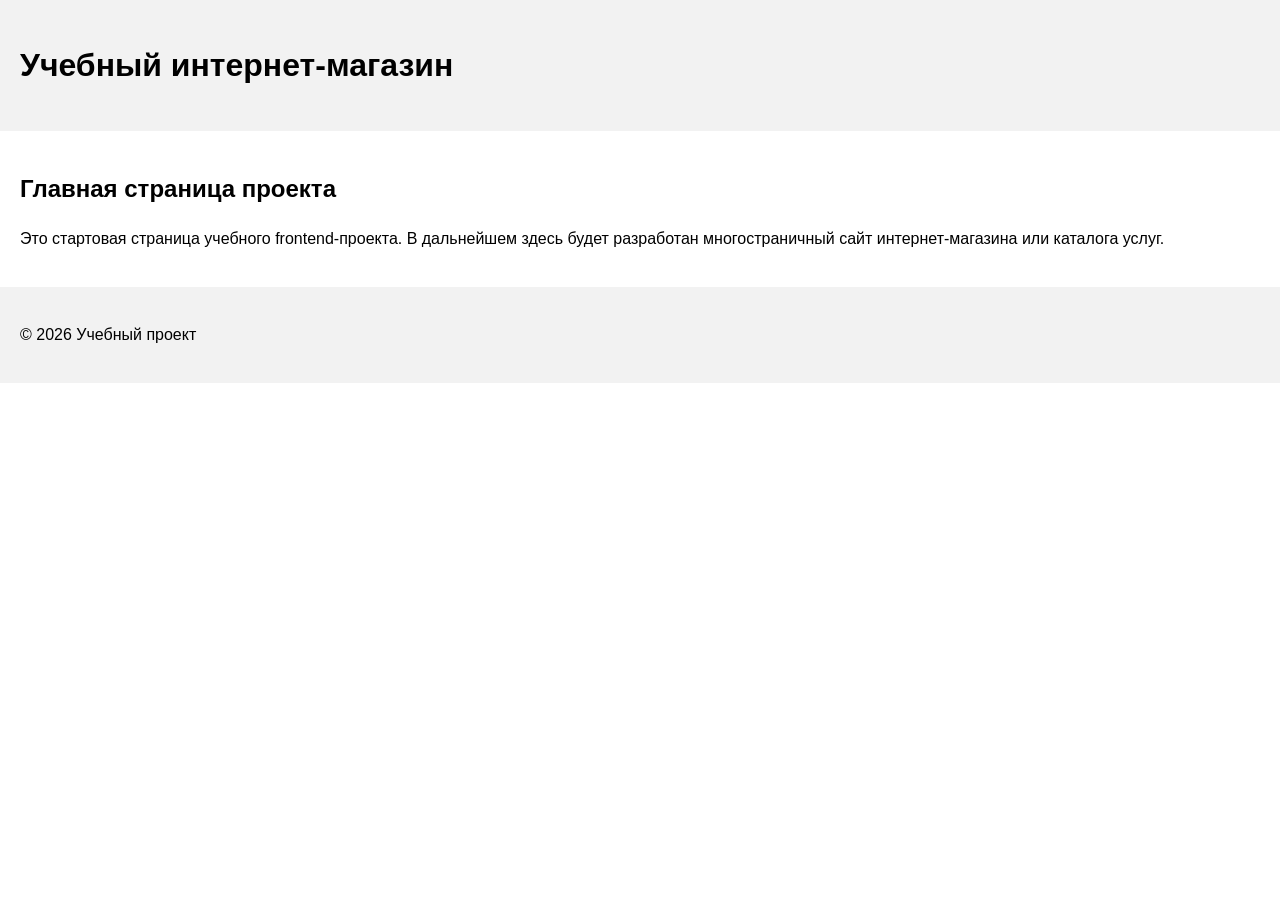
==== index.html @ 238e63dd "feat: initialize frontend project sctructure" ====
<!DOCTYPE html>
<html lang="ru">
<head>
    <meta charset="UTF-8">
    <meta name="viewport" content="width=device-width, initial-scale=1.0">
    <title>Каталог товаров</title>
    <link rel="stylesheet" href="css/style.css">
</head>
<body>
<header>
    <h1>Учебный интернет-магазин</h1>
</header>

<main>
    <section>
        <h2>Главная страница проекта</h2>
        <p>
            Это стартовая страница учебного frontend-проекта.
            В дальнейшем здесь будет разработан многостраничный сайт
            интернет-магазина или каталога услуг.
        </p>
    </section>
</main>

<footer>
    <p>&copy; 2026 Учебный проект</p>
</footer>
</body>
</html>
---- css/style.css ----
body {
    margin: 0;
    font-family: Arial, sans-serif;
    line-height: 1.5;
}

header,
main,
footer {
    padding: 20px;
}

header {
    background-color: #f2f2f2;
}

footer {
    background-color: #f2f2f2;
}
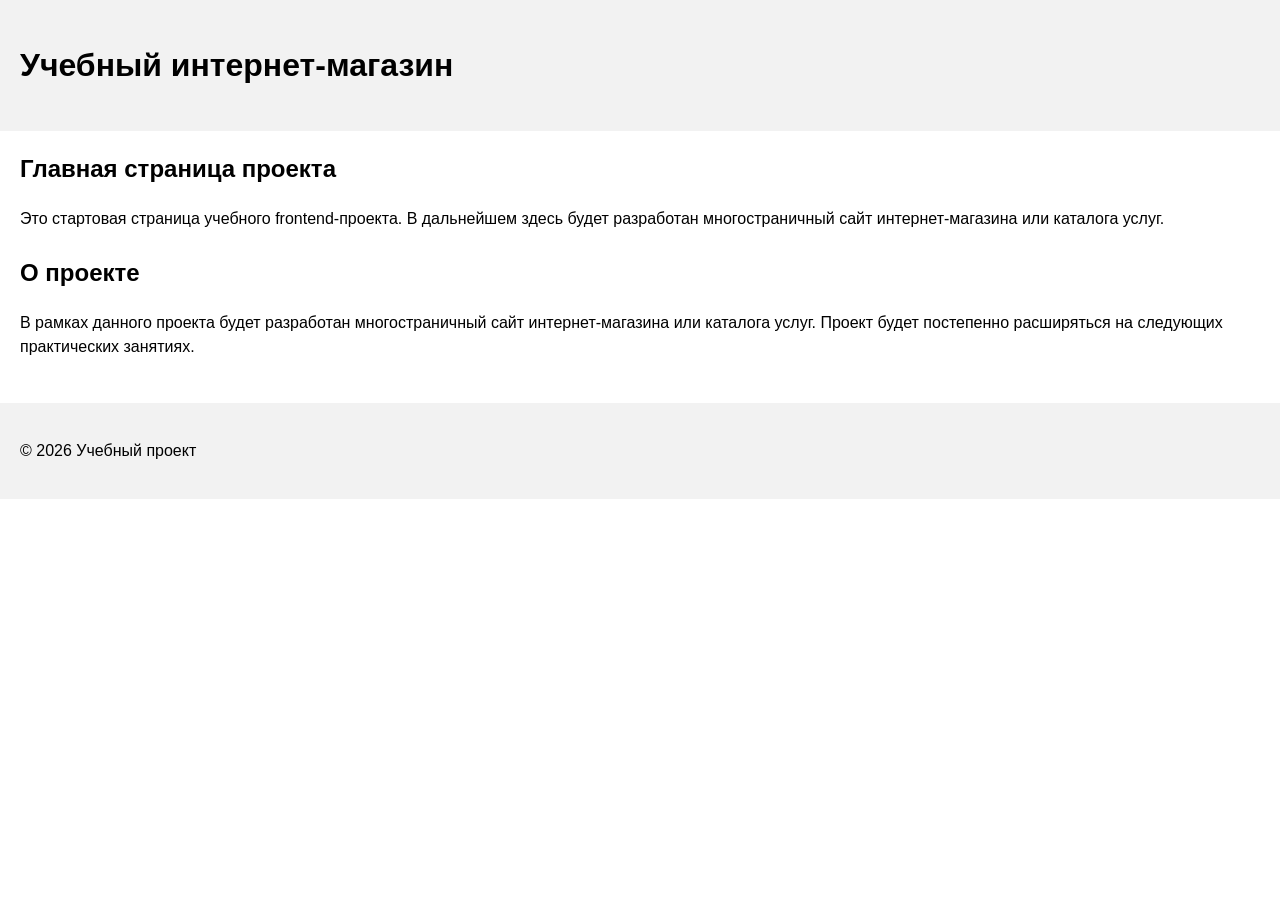
==== commit 9db6c764: "feat: add project description section" ====
--- a/index.html
+++ b/index.html
@@ -20,6 +20,14 @@
             интернет-магазина или каталога услуг.
         </p>
     </section>
+    <section>
+        <h2>О проекте</h2>
+        <p>
+            В рамках данного проекта будет разработан многостраничный сайт
+            интернет-магазина или каталога услуг. Проект будет постепенно
+            расширяться на следующих практических занятиях.
+        </p>
+    </section>
 </main>
 
 <footer>
--- a/css/style.css
+++ b/css/style.css
@@ -16,4 +16,10 @@
 
 footer {
     background-color: #f2f2f2;
-}+}
+section {
+    margin-bottom: 24px;
+}
+section h2 {
+    margin-top: 0;
+}
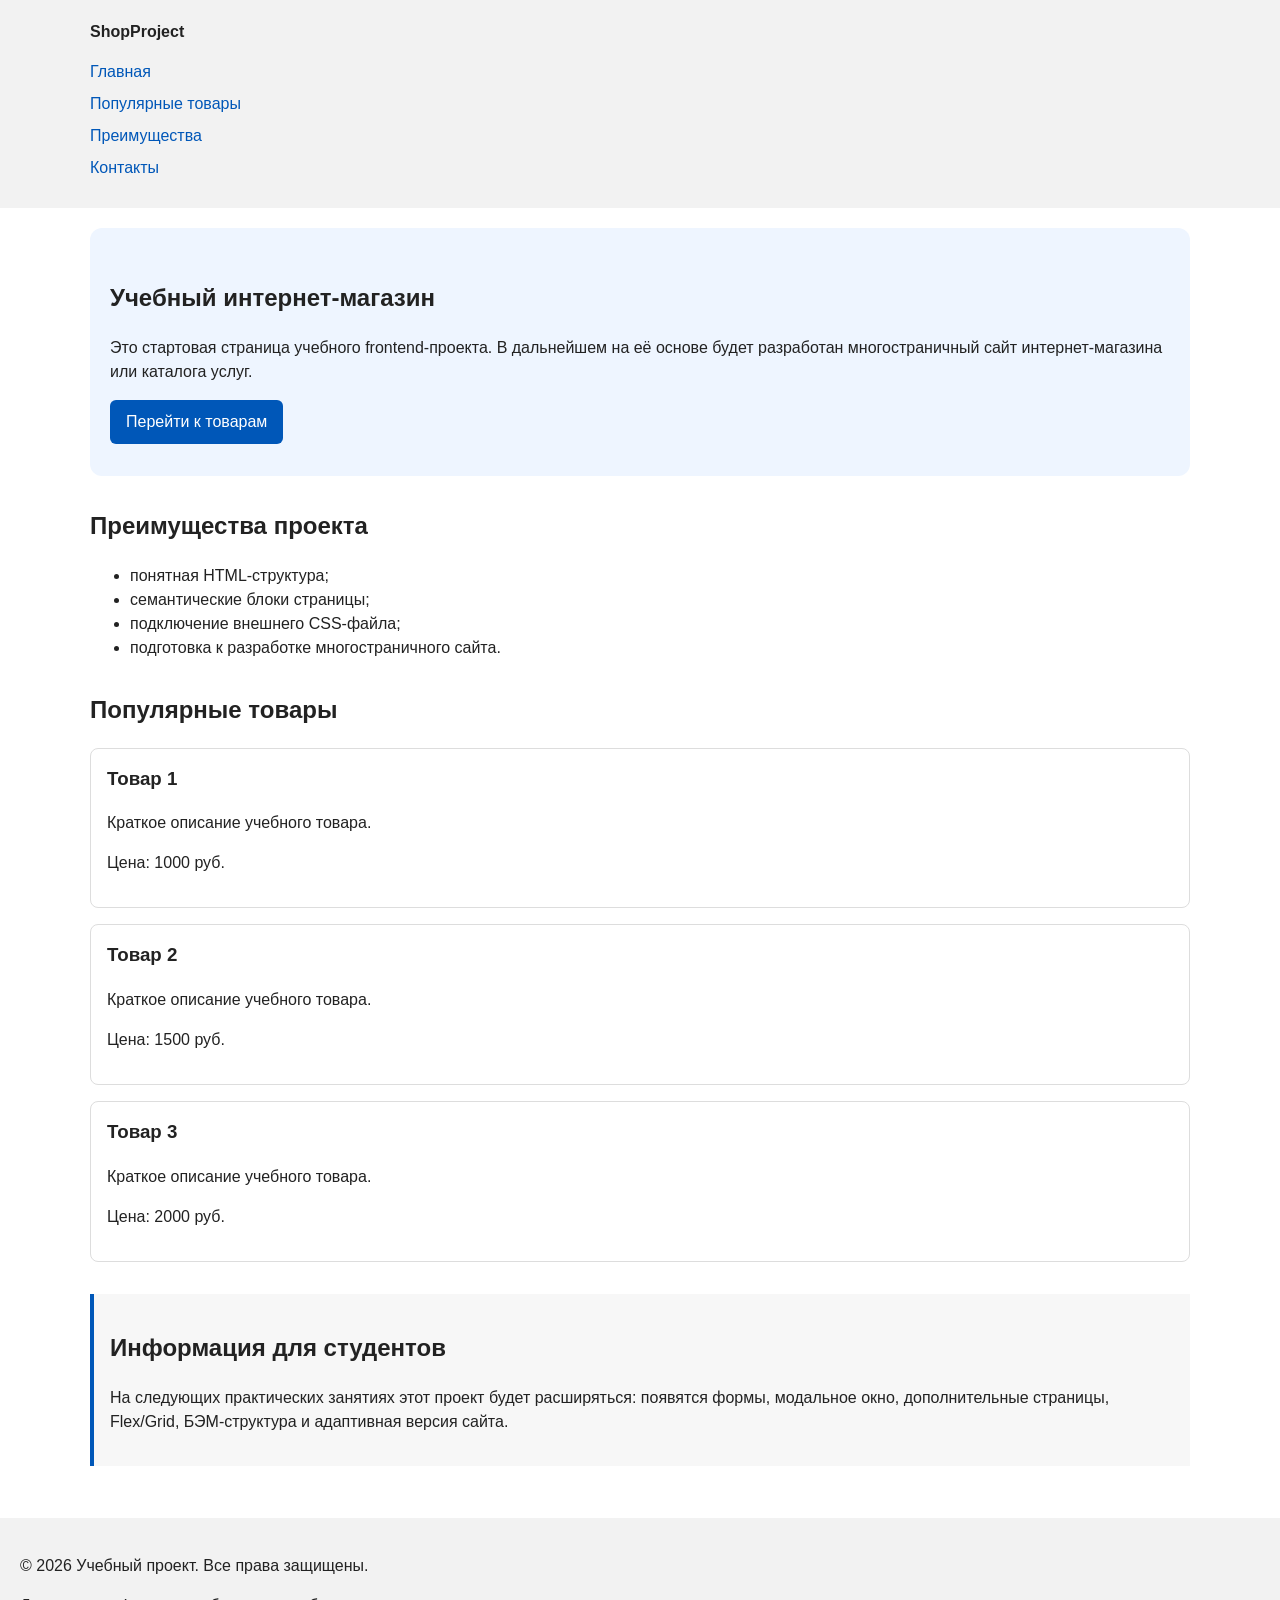
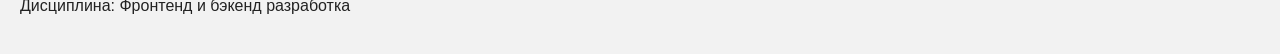
==== commit ef8c4ba1: "feat: add semantic HTML structure and base CSS styles" ====
--- a/index.html
+++ b/index.html
@@ -8,30 +8,70 @@
 </head>
 <body>
 <header>
-    <h1>Учебный интернет-магазин</h1>
+    <div class="site-header">
+        <a class="site-logo" href="index.html">ShopProject</a>
+        <nav class="site-nav" aria-label="Основная навигация">
+            <ul class="site-nav__list">
+                <li><a href="index.html">Главная</a></li>
+                <li><a href="#popular">Популярные товары</a></li>
+                <li><a href="#advantages">Преимущества</a></li>
+                <li><a href="#contacts">Контакты</a></li>
+            </ul>
+        </nav>
+    </div>
 </header>
 
 <main>
-    <section>
-        <h2>Главная страница проекта</h2>
+    <section class="hero">
+        <h1>Учебный интернет-магазин</h1>
         <p>
             Это стартовая страница учебного frontend-проекта.
-            В дальнейшем здесь будет разработан многостраничный сайт
+            В дальнейшем на её основе будет разработан многостраничный сайт
             интернет-магазина или каталога услуг.
         </p>
+        <a class="button" href="#popular">Перейти к товарам</a>
     </section>
-    <section>
-        <h2>О проекте</h2>
+    <section class="section" id="advantages">
+        <h2>Преимущества проекта</h2>
+        <ul class="advantages-list">
+            <li>понятная HTML-структура;</li>
+            <li>семантические блоки страницы;</li>
+            <li>подключение внешнего CSS-файла;</li>
+            <li>подготовка к разработке многостраничного сайта.</li>
+        </ul>
+    </section>
+    <section class="section" id="popular">
+        <h2>Популярные товары</h2>
+        <article class="product-card">
+            <h3>Товар 1</h3>
+            <p>Краткое описание учебного товара.</p>
+            <p>Цена: 1000 руб.</p>
+        </article>
+        <article class="product-card">
+            <h3>Товар 2</h3>
+            <p>Краткое описание учебного товара.</p>
+            <p>Цена: 1500 руб.</p>
+        </article>
+        <article class="product-card">
+            <h3>Товар 3</h3>
+            <p>Краткое описание учебного товара.</p>
+            <p>Цена: 2000 руб.</p>
+        </article>
+    </section>
+    <aside class="aside-info">
+        <h2>Информация для студентов</h2>
         <p>
-            В рамках данного проекта будет разработан многостраничный сайт
-            интернет-магазина или каталога услуг. Проект будет постепенно
-            расширяться на следующих практических занятиях.
+            На следующих практических занятиях этот проект будет расширяться:
+            появятся формы, модальное окно, дополнительные страницы, Flex/Grid,
+            БЭМ-структура и адаптивная версия сайта.
         </p>
-    </section>
+    </aside>
 </main>
 
-<footer>
-    <p>&copy; 2026 Учебный проект</p>
+<footer id="contacts">
+    <p>&copy; 2026 Учебный проект. Все права защищены.</p>
+    <p>Дисциплина: Фронтенд и бэкенд разработка</p>
 </footer>
+
 </body>
 </html>
--- a/css/style.css
+++ b/css/style.css
@@ -1,25 +1,157 @@
+* {
+    box-sizing: border-box;
+}
+/*
+  Убираем стандартный внешний отступ браузера у body.
+  Без этого вокруг страницы может появиться белая рамка.
+*/
 body {
     margin: 0;
     font-family: Arial, sans-serif;
     line-height: 1.5;
+    color: #222222;
+    background-color: #ffffff;
 }
-
+/*
+  Задаём внутренние отступы для основных областей страницы.
+  Это делает содержимое визуально отделённым от краёв окна браузера.
+*/
 header,
 main,
 footer {
     padding: 20px;
 }
 
+/*
+  Оформляем шапку страницы.
+  Пока используется простой светло-серый фон.
+*/
 header {
     background-color: #f2f2f2;
 }
 
+/*
+  Оформляем подвал страницы тем же фоном,
+  чтобы визуально отделить его от основного содержимого.
+*/
 footer {
     background-color: #f2f2f2;
 }
-section {
-    margin-bottom: 24px;
+/*
+  Ограничиваем ширину содержимого шапки,
+  чтобы оно не растягивалось слишком сильно на широких экранах.
+*/
+.site-header {
+    max-width: 1100px;
+    margin: 0 auto;
 }
-section h2 {
+
+/*
+  Оформляем текстовый логотип.
+*/
+.site-logo {
+    font-weight: bold;
+    text-decoration: none;
+    color: #222222;
+}
+
+/*
+  Убираем стандартные отступы и маркеры списка навигации.
+*/
+.site-nav__list {
+    padding: 0;
+    margin: 16px 0 0;
+    list-style: none;
+}
+
+/*
+  Добавляем расстояние между пунктами меню.
+*/
+.site-nav__list li {
+    margin-bottom: 8px;
+}
+
+/*
+  Оформляем ссылки меню.
+*/
+.site-nav__list a {
+    color: #0057b8;
+    text-decoration: none;
+}
+
+/*
+  При наведении мыши подчёркиваем ссылку.
+  Подробно состояния интерфейса будут рассмотрены в практической работе 1.7.
+*/
+.site-nav__list a:hover {
+    text-decoration: underline;
+}
+/*
+  Hero-блок — первый крупный блок страницы.
+  Он визуально отделяется от остальных разделов фоном и отступами.
+*/
+.hero {
+    max-width: 1100px;
+    margin: 0 auto 32px;
+    padding: 32px 20px;
+    background-color: #eef5ff;
+    border-radius: 12px;
+}
+
+/*
+  Общий класс для разделов страницы.
+*/
+.section {
+    max-width: 1100px;
+    margin: 0 auto 32px;
+}
+
+/*
+  Убираем лишний верхний отступ у заголовков разделов.
+*/
+.section h2 {
     margin-top: 0;
 }
+/*
+  Карточка товара — самостоятельный блок.
+  На следующих занятиях карточки будут доработаны и выстроены в сетку.
+*/
+.product-card {
+    margin-bottom: 16px;
+    padding: 16px;
+    border: 1px solid #dddddd;
+    border-radius: 8px;
+    background-color: #ffffff;
+}
+
+/*
+  Убираем лишний верхний отступ у заголовка карточки.
+*/
+.product-card h3 {
+    margin-top: 0;
+}
+/*
+  Пока это обычная ссылка, но визуально она оформляется как кнопка.
+*/
+.button {
+    display: inline-block;
+    padding: 10px 16px;
+    color: #ffffff;
+    background-color: #0057b8;
+    text-decoration: none;
+    border-radius: 6px;
+}
+
+/*
+  Простое состояние наведения для кнопки.
+*/
+.button:hover { /* Простое состояние наведения для кнопки. */
+    background-color: #003f86;
+}
+.aside-info { /* Дополнительный информационный блок. */
+    max-width: 1100px;
+    margin: 0 auto 32px;
+    padding: 16px;
+    border-left: 4px solid #0057b8;
+    background-color: #f7f7f7;
+}
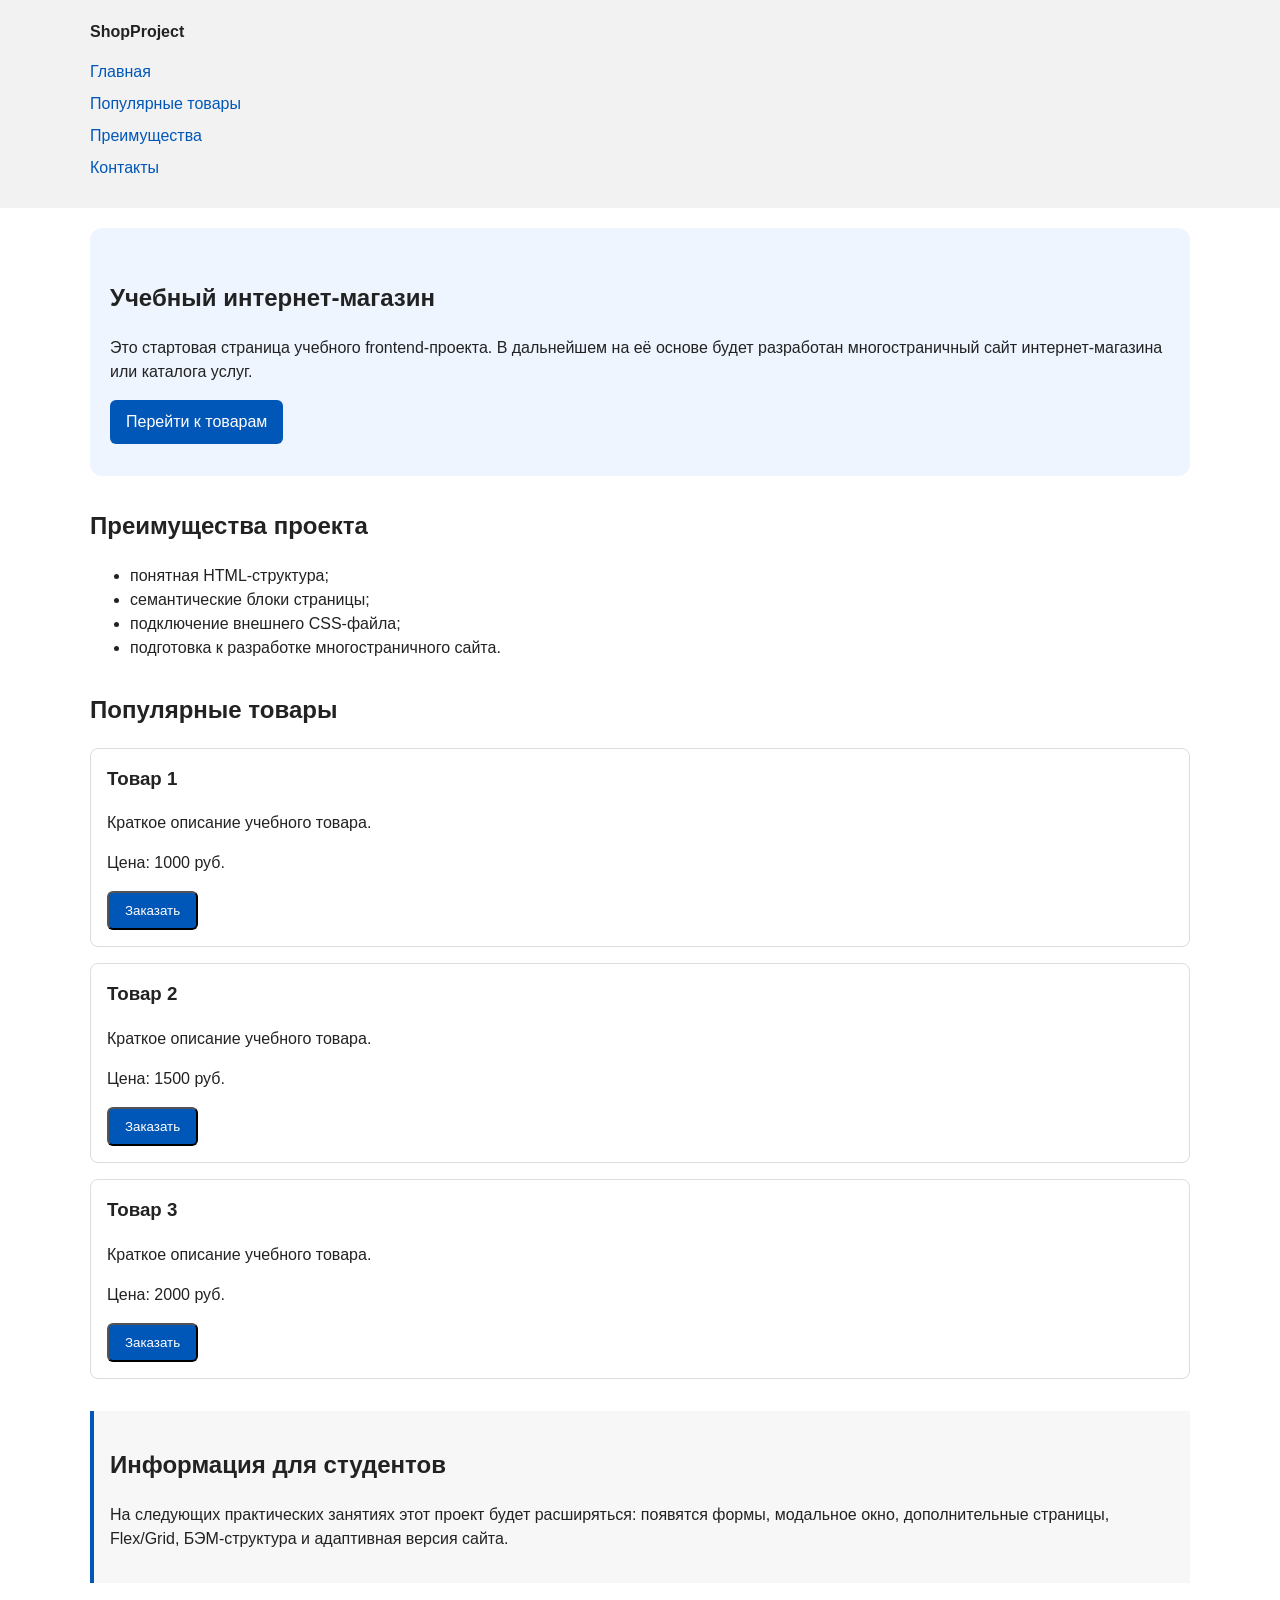
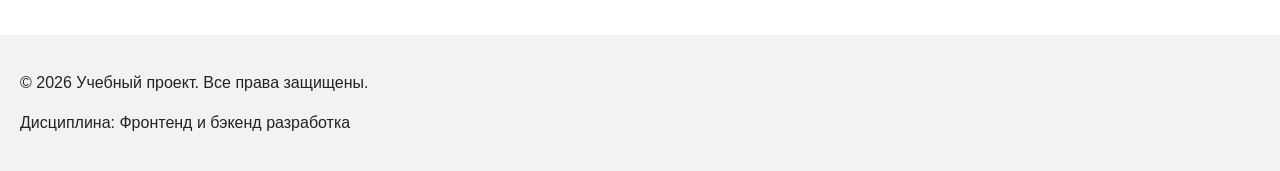
==== commit 3fc266cf: "feat: add order form modal and validation" ====
--- a/index.html
+++ b/index.html
@@ -5,6 +5,7 @@
     <meta name="viewport" content="width=device-width, initial-scale=1.0">
     <title>Каталог товаров</title>
     <link rel="stylesheet" href="css/style.css">
+    <script src="js/main.js" defer></script>
 </head>
 <body>
 <header>
@@ -46,16 +47,25 @@
             <h3>Товар 1</h3>
             <p>Краткое описание учебного товара.</p>
             <p>Цена: 1000 руб.</p>
+            <button class="button product-card__button" type="button" data-product="Товар 1">
+                Заказать
+            </button>
         </article>
         <article class="product-card">
             <h3>Товар 2</h3>
             <p>Краткое описание учебного товара.</p>
             <p>Цена: 1500 руб.</p>
+            <button class="button product-card__button" type="button" data-product="Товар 2">
+                Заказать
+            </button>
         </article>
         <article class="product-card">
             <h3>Товар 3</h3>
             <p>Краткое описание учебного товара.</p>
             <p>Цена: 2000 руб.</p>
+            <button class="button product-card__button" type="button" data-product="Товар 3">
+                Заказать
+            </button>
         </article>
     </section>
     <aside class="aside-info">
@@ -72,6 +82,102 @@
     <p>&copy; 2026 Учебный проект. Все права защищены.</p>
     <p>Дисциплина: Фронтенд и бэкенд разработка</p>
 </footer>
+<dialog class="order-dialog" id="order-dialog" aria-labelledby="order-dialog-title">
+    <h2 id="order-dialog-title">Оформление заявки</h2>
+
+    <form class="order-form" id="order-form" action="#" method="post" novalidate>
+        <input id="selected-product" name="selected-product" type="hidden">
+
+        <div class="form-field">
+            <label for="order-name">Имя</label>
+            <input
+                    id="order-name"
+                    name="name"
+                    type="text"
+                    placeholder="Введите ваше имя"
+                    minlength="2"
+                    autocomplete="given-name"
+                    required
+            >
+        </div>
+
+        <div class="form-field">
+            <label for="order-email">E-mail</label>
+            <input
+                    id="order-email"
+                    name="email"
+                    type="email"
+                    placeholder="example@mail.ru"
+                    autocomplete="email"
+                    required
+            >
+        </div>
+
+        <div class="form-field">
+            <label for="order-phone">Телефон</label>
+            <input
+                    id="order-phone"
+                    name="phone"
+                    type="tel"
+                    inputmode="tel"
+                    placeholder="+7 (900) 000-00-00"
+                    pattern="^\+7 \(\d{3}\) \d{3}-\d{2}-\d{2}$"
+                    required
+            >
+            <small>Формат: +7 (900) 000-00-00</small>
+        </div>
+
+        <div class="form-field">
+            <label for="order-date">Дата связи</label>
+            <input
+                    id="order-date"
+                    name="date"
+                    type="date"
+            >
+        </div>
+
+        <div class="form-field">
+            <label for="order-topic">Тема заявки</label>
+            <select id="order-topic" name="topic" required>
+                <option value="">Выберите тему</option>
+                <option value="product">Заказ товара</option>
+                <option value="consultation">Консультация</option>
+                <option value="delivery">Доставка</option>
+            </select>
+        </div>
+
+        <div class="form-field">
+            <label for="order-comment">Комментарий</label>
+            <textarea
+                    id="order-comment"
+                    name="comment"
+                    rows="4"
+                    placeholder="Укажите дополнительную информацию"
+            ></textarea>
+        </div>
+
+        <div class="form-field form-field--checkbox">
+            <label>
+                <input
+                        id="order-agreement"
+                        name="agreement"
+                        type="checkbox"
+                        required
+                >
+                Я согласен на обработку данных
+            </label>
+        </div>
+
+        <div class="form-actions">
+            <button type="button" id="close-order-dialog">Закрыть</button>
+            <button type="submit">Отправить заявку</button>
+        </div>
+    </form>
+</dialog>
+
+<p class="success-message" id="success-message" hidden>
+    Форма успешно отправлена!
+</p>
 
 </body>
 </html>
--- a/css/style.css
+++ b/css/style.css
@@ -154,4 +154,105 @@
     padding: 16px;
     border-left: 4px solid #0057b8;
     background-color: #f7f7f7;
-}+}
+/*
+  Модальное окно.
+  Элемент dialog сам умеет открываться поверх страницы.
+*/
+.order-dialog {
+    width: min(100% - 32px, 560px);
+    padding: 24px;
+    border: none;
+    border-radius: 12px;
+}
+
+/*
+  Затемнение фона за модальным окном.
+*/
+.order-dialog::backdrop {
+    background-color: rgba(0, 0, 0, 0.5);
+}
+
+/*
+  Поле формы.
+  Каждый блок получает нижний отступ.
+*/
+.form-field {
+    margin-bottom: 16px;
+}
+
+/*
+  Подпись поля.
+*/
+.form-field label {
+    display: block;
+    margin-bottom: 6px;
+}
+
+/*
+  Основные поля формы.
+*/
+.form-field input,
+.form-field select,
+.form-field textarea {
+    width: 100%;
+    padding: 10px 12px;
+    border: 1px solid #cccccc;
+    border-radius: 6px;
+    font: inherit;
+}
+
+/*
+  Checkbox не должен занимать всю ширину.
+*/
+.form-field input[type="checkbox"] {
+    width: auto;
+}
+
+/*
+  Подсказка под полем телефона.
+*/
+.form-field small {
+    display: block;
+    margin-top: 4px;
+    color: #666666;
+}
+
+/*
+  Видимый фокус для клавиатурной навигации.
+*/
+.form-field input:focus-visible,
+.form-field select:focus-visible,
+.form-field textarea:focus-visible,
+.form-actions button:focus-visible {
+    outline: 2px solid #0057b8;
+    outline-offset: 2px;
+}
+
+/*
+  Подсветка ошибочных полей.
+  Атрибут aria-invalid будет добавляться через JavaScript.
+*/
+[aria-invalid="true"] {
+    border-color: #b00020;
+}
+
+/*
+  Кнопки формы.
+*/
+.form-actions {
+    display: flex;
+    gap: 12px;
+    margin-top: 20px;
+}
+
+/*
+  Сообщение об успешной отправке.
+*/
+.success-message {
+    max-width: 1100px;
+    margin: 24px auto;
+    padding: 16px;
+    border-left: 4px solid #168a2f;
+    background-color: #eefaf0;
+}
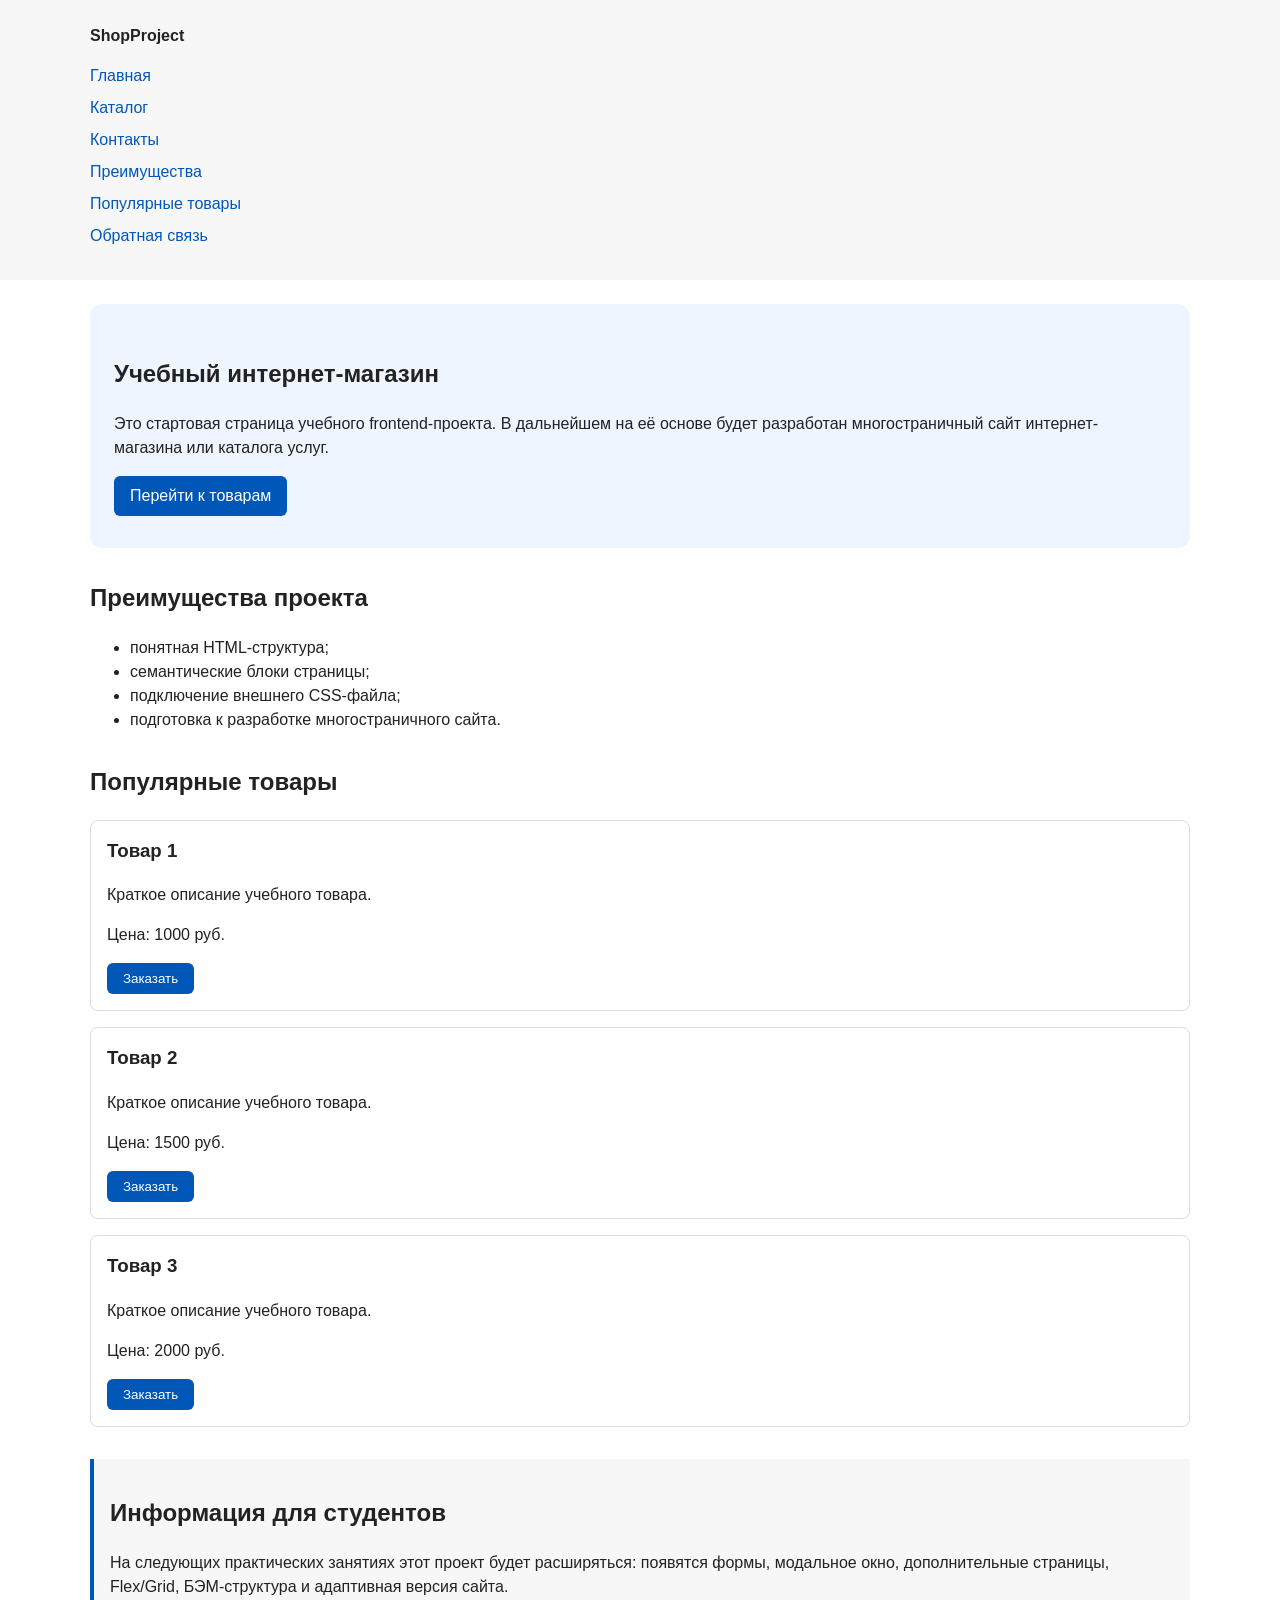
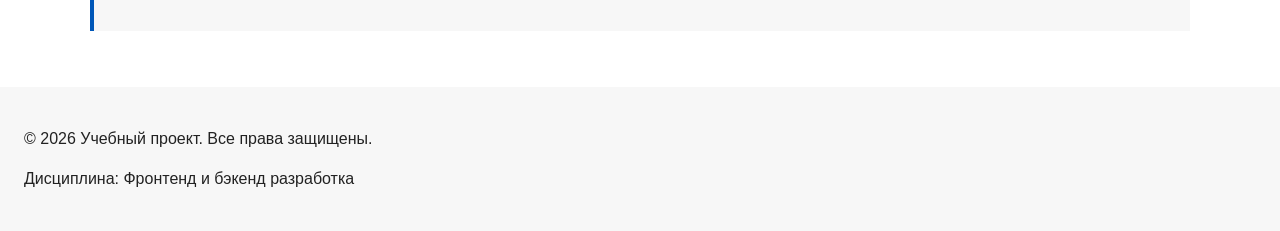
==== commit 46c2f594: "feat: add multi-page structure navigation and anchors" ====
--- a/index.html
+++ b/index.html
@@ -6,6 +6,12 @@
     <title>Каталог товаров</title>
     <link rel="stylesheet" href="css/style.css">
     <script src="js/main.js" defer></script>
+
+    <meta property="og:type" content="website">
+    <meta property="og:title" content="Учебный интернет-магазин">
+    <meta property="og:description" content="Учебный frontend-проект интернет-магазина.">
+    <meta property="og:image" content="https://Al3xKhrom.github.io/kr1-html-css-shop/images/preview.jpg">
+
 </head>
 <body>
 <header>
@@ -14,9 +20,11 @@
         <nav class="site-nav" aria-label="Основная навигация">
             <ul class="site-nav__list">
                 <li><a href="index.html">Главная</a></li>
-                <li><a href="#popular">Популярные товары</a></li>
-                <li><a href="#advantages">Преимущества</a></li>
-                <li><a href="#contacts">Контакты</a></li>
+                <li><a href="catalog.html">Каталог</a></li>
+                <li><a href="contacts.html">Контакты</a></li>
+                <li><a href="index.html#advantages">Преимущества</a></li>
+                <li><a href="index.html#popular">Популярные товары</a></li>
+                <li><a href="index.html#contacts">Обратная связь</a></li>
             </ul>
         </nav>
     </div>
--- a/css/style.css
+++ b/css/style.css
@@ -1,258 +1,282 @@
+header,
+main,
+footer {
+    padding: var(--space-lg);
+}
+
+header { /* Оформляем шапку страницы. */
+    background-color: var(--color-surface);
+}
+
+footer { /* Оформляем подвал страницы. */
+    background-color: var(--color-surface);
+}
+
+.site-header { /* Ограничиваем ширину шапки, чтобы оно не растягивалось слишком сильно на широких экранах. */
+    max-width: 1100px;
+    margin: 0 auto;
+}
+
+.site-logo { /* Оформляем текстовый логотип. */
+    font-weight: bold;
+    text-decoration: none;
+    color: #222222;
+}
+
+.site-nav__list { /* Убираем стандартные отступы и маркеры списка навигации. */
+    padding: 0;
+    margin: 16px 0 0;
+    list-style: none;
+}
+
+.site-nav__list li { /* Добавляем расстояние между пунктами меню. */
+    margin-bottom: 8px;
+}
+
+.site-nav__list a { /* Оформляем ссылки меню. */
+    color: #0057b8;
+    text-decoration: none;
+}
+
+.site-nav__list a:hover { /* При наведении мыши подчёркиваем ссылку. */
+    text-decoration: underline;
+}
+
+/* ===============================
+   1. Переменные проекта
+   =============================== */
+:root {
+    /* Основные цвета проекта */
+    --color-bg: #ffffff;
+    --color-text: #222222;
+    --color-muted: #666666;
+    --color-primary: #0057b8;
+    --color-primary-dark: #003f86;
+    --color-border: #dddddd;
+    --color-surface: #f7f7f7;
+    --color-surface-accent: #eef5ff;
+    --color-danger: #b00020;
+    --color-success: #168a2f;
+    --color-success-bg: #eefaf0;
+    --color-white: #ffffff;
+
+    /* Отступы */
+    --space-xs: 4px;
+    --space-sm: 8px;
+    --space-md: 16px;
+    --space-lg: 24px;
+    --space-xl: 32px;
+
+    /* Скругления */
+    --radius-sm: 6px;
+    --radius-md: 8px;
+    --radius-lg: 12px;
+
+    /* Размеры */
+    --container-width: 1100px;
+}
+
+/* ===============================
+   2. Базовые стили
+   =============================== */
 * {
     box-sizing: border-box;
 }
-/*
-  Убираем стандартный внешний отступ браузера у body.
-  Без этого вокруг страницы может появиться белая рамка.
-*/
+
 body {
     margin: 0;
     font-family: Arial, sans-serif;
     line-height: 1.5;
-    color: #222222;
-    background-color: #ffffff;
-}
-/*
-  Задаём внутренние отступы для основных областей страницы.
-  Это делает содержимое визуально отделённым от краёв окна браузера.
-*/
-header,
-main,
-footer {
-    padding: 20px;
-}
-
-/*
-  Оформляем шапку страницы.
-  Пока используется простой светло-серый фон.
-*/
-header {
-    background-color: #f2f2f2;
-}
-
-/*
-  Оформляем подвал страницы тем же фоном,
-  чтобы визуально отделить его от основного содержимого.
-*/
-footer {
-    background-color: #f2f2f2;
-}
-/*
-  Ограничиваем ширину содержимого шапки,
-  чтобы оно не растягивалось слишком сильно на широких экранах.
-*/
-.site-header {
-    max-width: 1100px;
-    margin: 0 auto;
-}
-
-/*
-  Оформляем текстовый логотип.
-*/
-.site-logo {
-    font-weight: bold;
+    color: var(--color-text);
+    background-color: var(--color-bg);
+}
+
+/* ===============================
+   3. Общие элементы интерфейса
+   =============================== */
+a {
+    color: var(--color-primary);
+}
+
+a:hover {
+    color: var(--color-primary-dark);
+}
+
+a:focus-visible {
+    outline: 2px solid var(--color-primary);
+    outline-offset: 3px;
+}
+
+.button {
+    display: inline-block;
+    padding: var(--space-sm) var(--space-md);
+    color: var(--color-white);
+    background-color: var(--color-primary);
     text-decoration: none;
-    color: #222222;
-}
-
-/*
-  Убираем стандартные отступы и маркеры списка навигации.
-*/
-.site-nav__list {
-    padding: 0;
-    margin: 16px 0 0;
-    list-style: none;
-}
-
-/*
-  Добавляем расстояние между пунктами меню.
-*/
-.site-nav__list li {
-    margin-bottom: 8px;
-}
-
-/*
-  Оформляем ссылки меню.
-*/
-.site-nav__list a {
-    color: #0057b8;
-    text-decoration: none;
-}
-
-/*
-  При наведении мыши подчёркиваем ссылку.
-  Подробно состояния интерфейса будут рассмотрены в практической работе 1.7.
-*/
-.site-nav__list a:hover {
-    text-decoration: underline;
-}
-/*
-  Hero-блок — первый крупный блок страницы.
-  Он визуально отделяется от остальных разделов фоном и отступами.
-*/
+    border: none;
+    border-radius: var(--radius-sm);
+    cursor: pointer;
+}
+
+.button:hover {
+    background-color: var(--color-primary-dark);
+}
+
+.button:focus-visible {
+    outline: 2px solid var(--color-primary);
+    outline-offset: 3px;
+}
+
+.button:disabled {
+    opacity: 0.6;
+    cursor: not-allowed;
+}
+
+/* ===============================
+   4. Компоненты страницы
+   =============================== */
 .hero {
-    max-width: 1100px;
-    margin: 0 auto 32px;
-    padding: 32px 20px;
-    background-color: #eef5ff;
-    border-radius: 12px;
-}
-
-/*
-  Общий класс для разделов страницы.
-*/
+    max-width: var(--container-width);
+    margin: 0 auto var(--space-xl);
+    padding: var(--space-xl) var(--space-lg);
+    background-color: var(--color-surface-accent);
+    border-radius: var(--radius-lg);
+}
+
 .section {
-    max-width: 1100px;
-    margin: 0 auto 32px;
-}
-
-/*
-  Убираем лишний верхний отступ у заголовков разделов.
-*/
+    max-width: var(--container-width);
+    margin: 0 auto var(--space-xl);
+}
+
 .section h2 {
     margin-top: 0;
 }
-/*
-  Карточка товара — самостоятельный блок.
-  На следующих занятиях карточки будут доработаны и выстроены в сетку.
-*/
+
 .product-card {
-    margin-bottom: 16px;
-    padding: 16px;
-    border: 1px solid #dddddd;
-    border-radius: 8px;
-    background-color: #ffffff;
-}
-
-/*
-  Убираем лишний верхний отступ у заголовка карточки.
-*/
+    margin-bottom: var(--space-md);
+    padding: var(--space-md);
+    border: 1px solid var(--color-border);
+    border-radius: var(--radius-md);
+    background-color: var(--color-bg);
+}
+
+.product-card:hover {
+    border-color: var(--color-primary);
+}
+
 .product-card h3 {
     margin-top: 0;
 }
-/*
-  Пока это обычная ссылка, но визуально она оформляется как кнопка.
-*/
-.button {
-    display: inline-block;
-    padding: 10px 16px;
-    color: #ffffff;
-    background-color: #0057b8;
-    text-decoration: none;
-    border-radius: 6px;
-}
-
-/*
-  Простое состояние наведения для кнопки.
-*/
-.button:hover { /* Простое состояние наведения для кнопки. */
-    background-color: #003f86;
-}
+
 .aside-info { /* Дополнительный информационный блок. */
-    max-width: 1100px;
-    margin: 0 auto 32px;
-    padding: 16px;
-    border-left: 4px solid #0057b8;
-    background-color: #f7f7f7;
-}
-/*
-  Модальное окно.
-  Элемент dialog сам умеет открываться поверх страницы.
-*/
-.order-dialog {
+    max-width: var(--container-width);
+    margin: 0 auto var(--space-xl);
+    padding: var(--space-md);
+    border-left: 4px solid var(--color-primary);
+    background-color: var(--color-surface);
+}
+
+/* ===============================
+   5. Форма и модальное окно
+   =============================== */
+.order-dialog { /* Модальное окно. Элемент dialog сам умеет открываться поверх страницы. */
     width: min(100% - 32px, 560px);
-    padding: 24px;
+    padding: var(--space-lg);
     border: none;
-    border-radius: 12px;
-}
-
-/*
-  Затемнение фона за модальным окном.
-*/
+    border-radius: var(--radius-lg);
+}
+
 .order-dialog::backdrop {
     background-color: rgba(0, 0, 0, 0.5);
 }
 
-/*
-  Поле формы.
-  Каждый блок получает нижний отступ.
-*/
 .form-field {
-    margin-bottom: 16px;
-}
-
-/*
-  Подпись поля.
-*/
+    margin-bottom: var(--space-md);
+}
+
 .form-field label {
     display: block;
-    margin-bottom: 6px;
-}
-
-/*
-  Основные поля формы.
-*/
+    margin-bottom: var(--space-xs);
+}
+
 .form-field input,
 .form-field select,
 .form-field textarea {
     width: 100%;
     padding: 10px 12px;
-    border: 1px solid #cccccc;
-    border-radius: 6px;
+    border: 1px solid var(--color-border);
+    border-radius: var(--radius-sm);
     font: inherit;
 }
 
-/*
-  Checkbox не должен занимать всю ширину.
-*/
 .form-field input[type="checkbox"] {
     width: auto;
 }
 
-/*
-  Подсказка под полем телефона.
-*/
 .form-field small {
     display: block;
-    margin-top: 4px;
-    color: #666666;
-}
-
-/*
-  Видимый фокус для клавиатурной навигации.
-*/
+    margin-top: var(--space-xs);
+    color: var(--color-muted);
+}
+
+.form-field input:hover,
+.form-field select:hover,
+.form-field textarea:hover {
+    border-color: var(--color-primary);
+}
+
 .form-field input:focus-visible,
 .form-field select:focus-visible,
 .form-field textarea:focus-visible,
 .form-actions button:focus-visible {
-    outline: 2px solid #0057b8;
-    outline-offset: 2px;
-}
-
-/*
-  Подсветка ошибочных полей.
-  Атрибут aria-invalid будет добавляться через JavaScript.
-*/
+    outline: 2px solid var(--color-primary);
+    outline-offset: 3px;
+}
+
 [aria-invalid="true"] {
+    border-color: var(--color-danger);
+}
+
+
+[aria-invalid="true"] { /* Подсветка ошибочных полей. */
     border-color: #b00020;
 }
 
-/*
-  Кнопки формы.
-*/
-.form-actions {
+.form-actions { /* Кнопки формы. */
     display: flex;
     gap: 12px;
     margin-top: 20px;
 }
 
-/*
-  Сообщение об успешной отправке.
-*/
 .success-message {
-    max-width: 1100px;
-    margin: 24px auto;
-    padding: 16px;
-    border-left: 4px solid #168a2f;
-    background-color: #eefaf0;
-}
+    max-width: var(--container-width);
+    margin: var(--space-lg) auto;
+    padding: var(--space-md);
+    border-left: 4px solid var(--color-success);
+    background-color: var(--color-success-bg);
+}
+
+
+
+.breadcrumbs {
+    max-width: var(--container-width);
+    margin: 0 auto var(--space-md);
+    font-size: 14px;
+    color: var(--color-muted);
+}
+
+.breadcrumbs a {
+    color: var(--color-primary);
+}
+
+.breadcrumbs span::before {
+    content: " / ";
+    color: var(--color-muted);
+}
+html {
+    scroll-behavior: smooth;
+}
+:target {
+    outline: 2px dashed var(--color-primary);
+    outline-offset: 4px;
+}
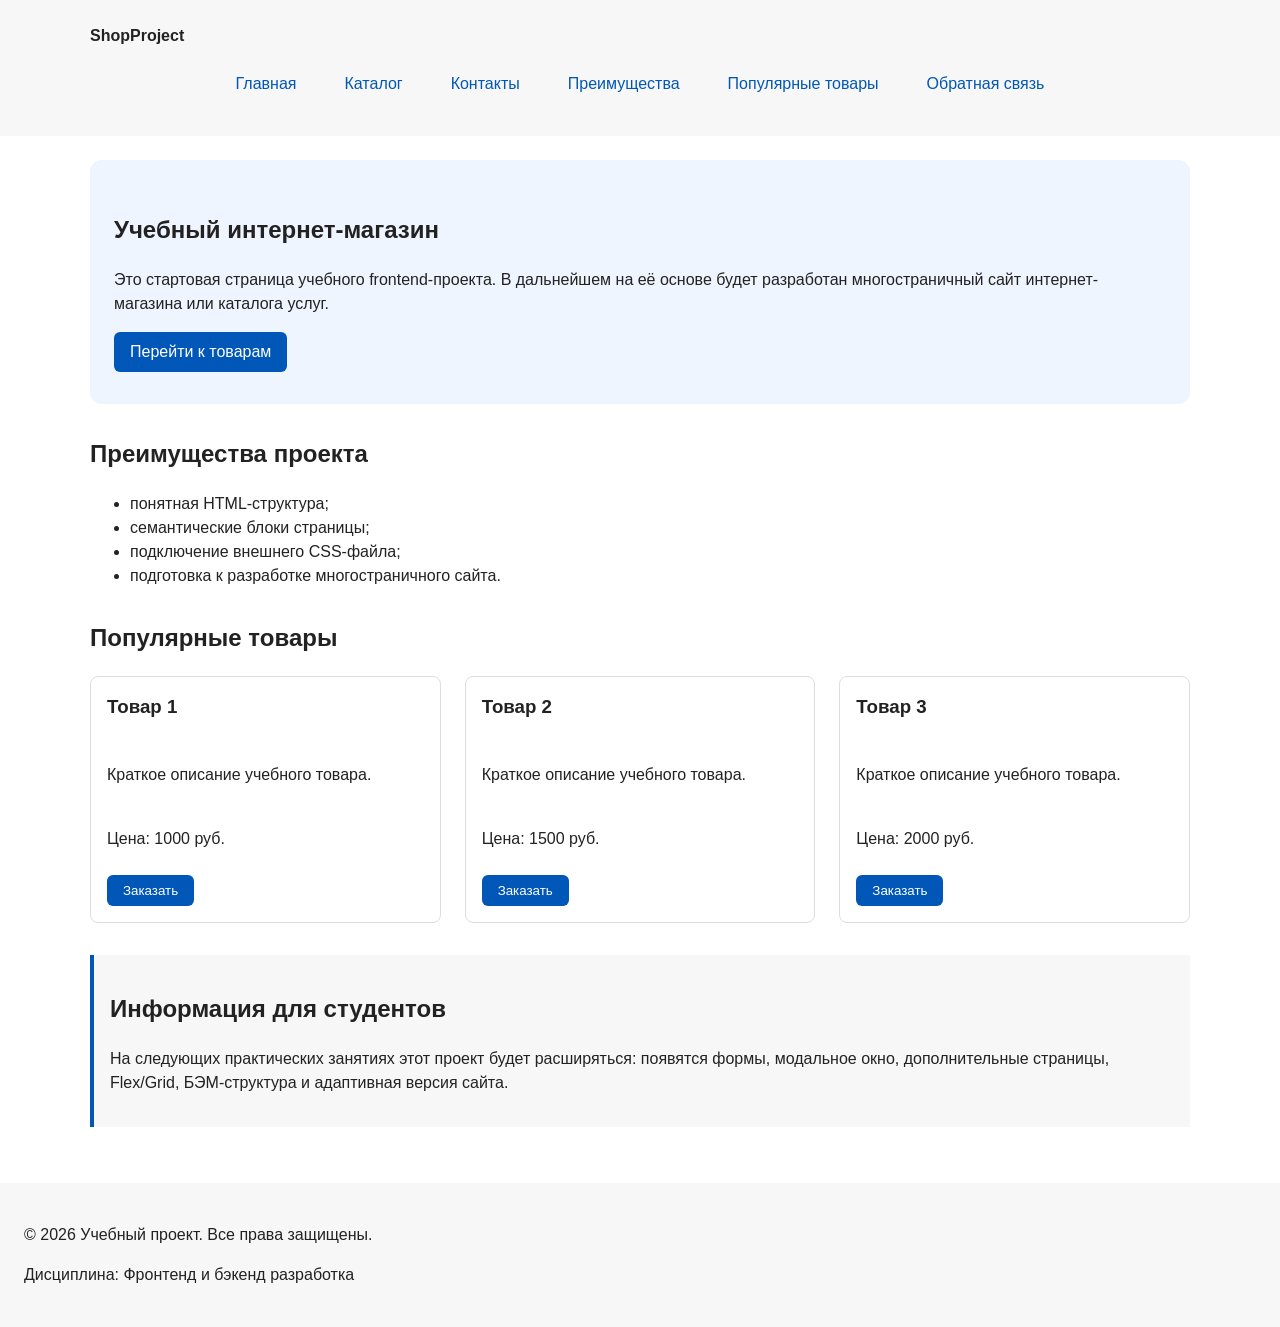
==== commit 99b857d7: "feat: add flex navigation and grid catalog layout" ====
--- a/index.html
+++ b/index.html
@@ -51,31 +51,34 @@
     </section>
     <section class="section" id="popular">
         <h2>Популярные товары</h2>
-        <article class="product-card">
-            <h3>Товар 1</h3>
-            <p>Краткое описание учебного товара.</p>
-            <p>Цена: 1000 руб.</p>
-            <button class="button product-card__button" type="button" data-product="Товар 1">
-                Заказать
-            </button>
-        </article>
-        <article class="product-card">
-            <h3>Товар 2</h3>
-            <p>Краткое описание учебного товара.</p>
-            <p>Цена: 1500 руб.</p>
-            <button class="button product-card__button" type="button" data-product="Товар 2">
-                Заказать
-            </button>
-        </article>
-        <article class="product-card">
-            <h3>Товар 3</h3>
-            <p>Краткое описание учебного товара.</p>
-            <p>Цена: 2000 руб.</p>
-            <button class="button product-card__button" type="button" data-product="Товар 3">
-                Заказать
-            </button>
-        </article>
+        <div class="products-grid">
+            <article class="product-card">
+                <h3>Товар 1</h3>
+                <p>Краткое описание учебного товара.</p>
+                <p>Цена: 1000 руб.</p>
+                <button class="button product-card__button" type="button" data-product="Товар 1">
+                    Заказать
+                </button>
+            </article>
+            <article class="product-card">
+                <h3>Товар 2</h3>
+                <p>Краткое описание учебного товара.</p>
+                <p>Цена: 1500 руб.</p>
+                <button class="button product-card__button" type="button" data-product="Товар 2">
+                    Заказать
+                </button>
+            </article>
+            <article class="product-card">
+                <h3>Товар 3</h3>
+                <p>Краткое описание учебного товара.</p>
+                <p>Цена: 2000 руб.</p>
+                <button class="button product-card__button" type="button" data-product="Товар 3">
+                    Заказать
+                </button>
+            </article>
+        </div>
     </section>
+
     <aside class="aside-info">
         <h2>Информация для студентов</h2>
         <p>
--- a/css/style.css
+++ b/css/style.css
@@ -23,9 +23,15 @@
     color: #222222;
 }
 
-.site-nav__list { /* Убираем стандартные отступы и маркеры списка навигации. */
+
+.site-nav__list {
+    display: flex;
+    flex-wrap: wrap;
+    justify-content: center;
+    align-items: center;
+    gap: var(--space-md);
     padding: 0;
-    margin: 16px 0 0;
+    margin: var(--space-md) 0 0;
     list-style: none;
 }
 
@@ -33,14 +39,19 @@
     margin-bottom: 8px;
 }
 
-.site-nav__list a { /* Оформляем ссылки меню. */
-    color: #0057b8;
+.site-nav__list a {
+    display: inline-block;
+    padding: var(--space-sm) var(--space-md);
+    color: var(--color-primary);
     text-decoration: none;
-}
-
-.site-nav__list a:hover { /* При наведении мыши подчёркиваем ссылку. */
-    text-decoration: underline;
-}
+    border-radius: var(--radius-sm);
+}
+
+.site-nav__list a:hover {
+    color: var(--color-white);
+    background-color: var(--color-primary);
+}
+
 
 /* ===============================
    1. Переменные проекта
@@ -131,6 +142,26 @@
     opacity: 0.6;
     cursor: not-allowed;
 }
+.catalog-layout {
+    max-width: var(--container-width);
+    margin: 0 auto var(--space-xl);
+    display: grid;
+    grid-template-columns: 260px 1fr;
+    grid-template-areas: "filters products";
+    gap: var(--space-lg);
+}
+
+.catalog-filters {
+    grid-area: filters;
+    padding: var(--space-md);
+    border: 1px solid var(--color-border);
+    border-radius: var(--radius-md);
+    background-color: var(--color-surface);
+}
+
+.catalog-products {
+    grid-area: products;
+}
 
 /* ===============================
    4. Компоненты страницы
@@ -174,6 +205,26 @@
     padding: var(--space-md);
     border-left: 4px solid var(--color-primary);
     background-color: var(--color-surface);
+}
+.products-grid {
+    display: grid;
+    grid-template-columns: repeat(3, 1fr);
+    gap: var(--space-lg);
+}
+.product-card {
+    display: flex;
+    flex-direction: column;
+    gap: var(--space-sm);
+    margin-bottom: 0;
+    padding: var(--space-md);
+    border: 1px solid var(--color-border);
+    border-radius: var(--radius-md);
+    background-color: var(--color-bg);
+}
+
+.product-card .button {
+    margin-top: auto;
+    align-self: flex-start;
 }
 
 /* ===============================
@@ -280,3 +331,31 @@
     outline: 2px dashed var(--color-primary);
     outline-offset: 4px;
 }
+.filters-form {
+    display: grid;
+    gap: var(--space-md);
+}
+
+.filters-form fieldset {
+    margin: 0;
+    padding: var(--space-md);
+    border: 1px solid var(--color-border);
+    border-radius: var(--radius-sm);
+}
+
+.filters-form legend {
+    font-weight: 700;
+}
+
+.filters-form label {
+    display: block;
+    margin-bottom: var(--space-sm);
+}
+
+.filters-form input[type="number"] {
+    width: 100%;
+    padding: 8px 10px;
+    border: 1px solid var(--color-border);
+    border-radius: var(--radius-sm);
+    font: inherit;
+}
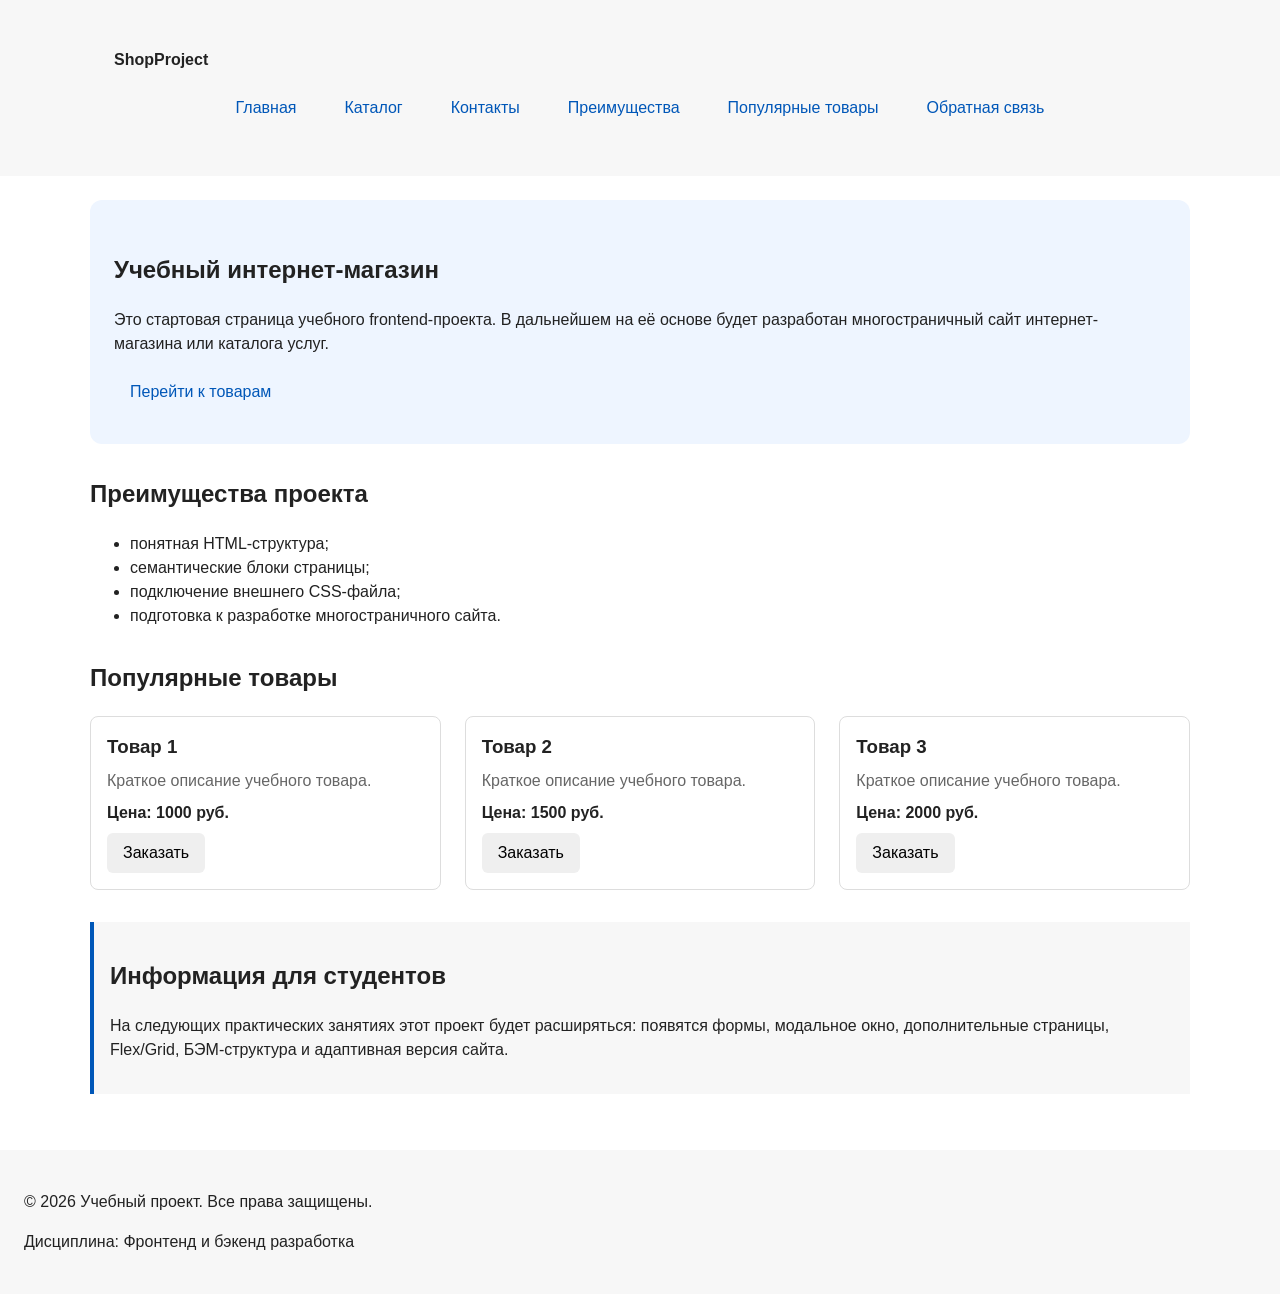
==== commit 105625d7: "refactor: apply BEM naming to CSS classes" ====
--- a/index.html
+++ b/index.html
@@ -6,25 +6,23 @@
     <title>Каталог товаров</title>
     <link rel="stylesheet" href="css/style.css">
     <script src="js/main.js" defer></script>
-
     <meta property="og:type" content="website">
     <meta property="og:title" content="Учебный интернет-магазин">
     <meta property="og:description" content="Учебный frontend-проект интернет-магазина.">
     <meta property="og:image" content="https://Al3xKhrom.github.io/kr1-html-css-shop/images/preview.jpg">
-
 </head>
 <body>
-<header>
-    <div class="site-header">
-        <a class="site-logo" href="index.html">ShopProject</a>
+<header class="site-header">
+    <div class="site-header__inner">
+        <a class="site-header__logo" href="index.html">ShopProject</a>
         <nav class="site-nav" aria-label="Основная навигация">
             <ul class="site-nav__list">
-                <li><a href="index.html">Главная</a></li>
-                <li><a href="catalog.html">Каталог</a></li>
-                <li><a href="contacts.html">Контакты</a></li>
-                <li><a href="index.html#advantages">Преимущества</a></li>
-                <li><a href="index.html#popular">Популярные товары</a></li>
-                <li><a href="index.html#contacts">Обратная связь</a></li>
+                <li class="site-nav__item"><a class="site-nav__link" href="index.html">Главная</a></li>
+                <li class="site-nav__item"><a class="site-nav__link" href="catalog.html">Каталог</a></li>
+                <li class="site-nav__item"><a class="site-nav__link" href="contacts.html">Контакты</a></li>
+                <li class="site-nav__item"><a class="site-nav__link" href="index.html#advantages">Преимущества</a></li>
+                <li class="site-nav__item"><a class="site-nav__link" href="index.html#popular">Популярные товары</a></li>
+                <li class="site-nav__item"><a class="site-nav__link" href="index.html#contacts">Обратная связь</a></li>
             </ul>
         </nav>
     </div>
@@ -53,32 +51,25 @@
         <h2>Популярные товары</h2>
         <div class="products-grid">
             <article class="product-card">
-                <h3>Товар 1</h3>
-                <p>Краткое описание учебного товара.</p>
-                <p>Цена: 1000 руб.</p>
-                <button class="button product-card__button" type="button" data-product="Товар 1">
-                    Заказать
-                </button>
+                <h3 class="product-card__title">Товар 1</h3>
+                <p class="product-card__description">Краткое описание учебного товара.</p>
+                <p class="product-card__price">Цена: 1000 руб.</p>
+                <button class="button product-card__button" type="button" data-product="Товар 1">Заказать</button>
             </article>
             <article class="product-card">
-                <h3>Товар 2</h3>
-                <p>Краткое описание учебного товара.</p>
-                <p>Цена: 1500 руб.</p>
-                <button class="button product-card__button" type="button" data-product="Товар 2">
-                    Заказать
-                </button>
+                <h3 class="product-card__title">Товар 2</h3>
+                <p class="product-card__description">Краткое описание учебного товара.</p>
+                <p class="product-card__price">Цена: 1500 руб.</p>
+                <button class="button product-card__button" type="button" data-product="Товар 2">Заказать</button>
             </article>
             <article class="product-card">
-                <h3>Товар 3</h3>
-                <p>Краткое описание учебного товара.</p>
-                <p>Цена: 2000 руб.</p>
-                <button class="button product-card__button" type="button" data-product="Товар 3">
-                    Заказать
-                </button>
+                <h3 class="product-card__title">Товар 3</h3>
+                <p class="product-card__description">Краткое описание учебного товара.</p>
+                <p class="product-card__price">Цена: 2000 руб.</p>
+                <button class="button product-card__button" type="button" data-product="Товар 3">Заказать</button>
             </article>
         </div>
     </section>
-
     <aside class="aside-info">
         <h2>Информация для студентов</h2>
         <p>
@@ -93,15 +84,15 @@
     <p>&copy; 2026 Учебный проект. Все права защищены.</p>
     <p>Дисциплина: Фронтенд и бэкенд разработка</p>
 </footer>
+
 <dialog class="order-dialog" id="order-dialog" aria-labelledby="order-dialog-title">
-    <h2 id="order-dialog-title">Оформление заявки</h2>
-
+    <h2 class="order-dialog__title" id="order-dialog-title">Оформление заявки</h2>
     <form class="order-form" id="order-form" action="#" method="post" novalidate>
         <input id="selected-product" name="selected-product" type="hidden">
-
-        <div class="form-field">
-            <label for="order-name">Имя</label>
+        <div class="order-form__field">
+            <label class="order-form__label" for="order-name">Имя</label>
             <input
+                    class="order-form__input"
                     id="order-name"
                     name="name"
                     type="text"
@@ -111,10 +102,10 @@
                     required
             >
         </div>
-
-        <div class="form-field">
-            <label for="order-email">E-mail</label>
+        <div class="order-form__field">
+            <label class="order-form__label" for="order-email">E-mail</label>
             <input
+                    class="order-form__input"
                     id="order-email"
                     name="email"
                     type="email"
@@ -123,10 +114,10 @@
                     required
             >
         </div>
-
-        <div class="form-field">
-            <label for="order-phone">Телефон</label>
+        <div class="order-form__field">
+            <label class="order-form__label" for="order-phone">Телефон</label>
             <input
+                    class="order-form__input"
                     id="order-phone"
                     name="phone"
                     type="tel"
@@ -137,39 +128,38 @@
             >
             <small>Формат: +7 (900) 000-00-00</small>
         </div>
-
-        <div class="form-field">
-            <label for="order-date">Дата связи</label>
+        <div class="order-form__field">
+            <label class="order-form__label" for="order-date">Дата связи</label>
             <input
+                    class="order-form__input"
                     id="order-date"
                     name="date"
                     type="date"
             >
         </div>
-
-        <div class="form-field">
-            <label for="order-topic">Тема заявки</label>
-            <select id="order-topic" name="topic" required>
+        <div class="order-form__field">
+            <label class="order-form__label" for="order-topic">Тема заявки</label>
+            <select class="order-form__select" id="order-topic" name="topic" required>
                 <option value="">Выберите тему</option>
                 <option value="product">Заказ товара</option>
                 <option value="consultation">Консультация</option>
                 <option value="delivery">Доставка</option>
             </select>
         </div>
-
-        <div class="form-field">
-            <label for="order-comment">Комментарий</label>
+        <div class="order-form__field">
+            <label class="order-form__label" for="order-comment">Комментарий</label>
             <textarea
+                    class="order-form__textarea"
                     id="order-comment"
                     name="comment"
                     rows="4"
                     placeholder="Укажите дополнительную информацию"
             ></textarea>
         </div>
-
-        <div class="form-field form-field--checkbox">
-            <label>
+        <div class="order-form__field order-form__field--checkbox">
+            <label class="order-form__label">
                 <input
+                        class="order-form__input"
                         id="order-agreement"
                         name="agreement"
                         type="checkbox"
@@ -178,17 +168,18 @@
                 Я согласен на обработку данных
             </label>
         </div>
-
-        <div class="form-actions">
-            <button type="button" id="close-order-dialog">Закрыть</button>
-            <button type="submit">Отправить заявку</button>
+        <div class="order-form__actions">
+            <button class="button button--secondary" type="button" id="close-order-dialog">
+                Закрыть
+            </button>
+            <button class="button button--primary" type="submit">
+                Отправить заявку
+            </button>
         </div>
     </form>
 </dialog>
-
 <p class="success-message" id="success-message" hidden>
     Форма успешно отправлена!
 </p>
-
 </body>
 </html>
--- a/css/style.css
+++ b/css/style.css
@@ -12,17 +12,21 @@
     background-color: var(--color-surface);
 }
 
-.site-header { /* Ограничиваем ширину шапки, чтобы оно не растягивалось слишком сильно на широких экранах. */
-    max-width: 1100px;
+.site-header {
+    background-color: var(--color-surface);
+}
+
+.site-header__inner {
+    max-width: var(--container-width);
     margin: 0 auto;
-}
-
-.site-logo { /* Оформляем текстовый логотип. */
-    font-weight: bold;
+    padding: var(--space-lg);
+}
+
+.site-header__logo {
+    font-weight: 700;
+    color: var(--color-text);
     text-decoration: none;
-    color: #222222;
-}
-
+}
 
 .site-nav__list {
     display: flex;
@@ -35,11 +39,7 @@
     list-style: none;
 }
 
-.site-nav__list li { /* Добавляем расстояние между пунктами меню. */
-    margin-bottom: 8px;
-}
-
-.site-nav__list a {
+.site-nav__link {
     display: inline-block;
     padding: var(--space-sm) var(--space-md);
     color: var(--color-primary);
@@ -47,17 +47,25 @@
     border-radius: var(--radius-sm);
 }
 
-.site-nav__list a:hover {
+.site-nav__link:hover {
     color: var(--color-white);
     background-color: var(--color-primary);
 }
 
+.site-nav__link:focus-visible {
+    outline: 2px solid var(--color-primary);
+    outline-offset: 3px;
+}
+
+.site-nav__link--active {
+    color: var(--color-white);
+    background-color: var(--color-primary);
+}
 
 /* ===============================
    1. Переменные проекта
    =============================== */
-:root {
-    /* Основные цвета проекта */
+:root { /* Основные цвета проекта */
     --color-bg: #ffffff;
     --color-text: #222222;
     --color-muted: #666666;
@@ -70,19 +78,16 @@
     --color-success: #168a2f;
     --color-success-bg: #eefaf0;
     --color-white: #ffffff;
-
     /* Отступы */
     --space-xs: 4px;
     --space-sm: 8px;
     --space-md: 16px;
     --space-lg: 24px;
     --space-xl: 32px;
-
     /* Скругления */
     --radius-sm: 6px;
     --radius-md: 8px;
     --radius-lg: 12px;
-
     /* Размеры */
     --container-width: 1100px;
 }
@@ -90,6 +95,7 @@
 /* ===============================
    2. Базовые стили
    =============================== */
+
 * {
     box-sizing: border-box;
 }
@@ -105,14 +111,13 @@
 /* ===============================
    3. Общие элементы интерфейса
    =============================== */
+
 a {
     color: var(--color-primary);
 }
-
 a:hover {
     color: var(--color-primary-dark);
 }
-
 a:focus-visible {
     outline: 2px solid var(--color-primary);
     outline-offset: 3px;
@@ -121,27 +126,38 @@
 .button {
     display: inline-block;
     padding: var(--space-sm) var(--space-md);
+    border: none;
+    border-radius: var(--radius-sm);
+    font: inherit;
+    text-decoration: none;
+    cursor: pointer;
+}
+.button--primary {
     color: var(--color-white);
     background-color: var(--color-primary);
-    text-decoration: none;
-    border: none;
-    border-radius: var(--radius-sm);
-    cursor: pointer;
-}
-
-.button:hover {
+}
+.button--primary:hover {
     background-color: var(--color-primary-dark);
 }
-
+.button--secondary {
+    color: var(--color-primary);
+    background-color: transparent;
+    border: 1px solid var(--color-primary);
+}
+.button--secondary:hover {
+    color: var(--color-white);
+    background-color: var(--color-primary);
+}
 .button:focus-visible {
     outline: 2px solid var(--color-primary);
     outline-offset: 3px;
 }
-
-.button:disabled {
+.button:disabled,
+.button--disabled {
     opacity: 0.6;
     cursor: not-allowed;
 }
+
 .catalog-layout {
     max-width: var(--container-width);
     margin: 0 auto var(--space-xl);
@@ -150,7 +166,6 @@
     grid-template-areas: "filters products";
     gap: var(--space-lg);
 }
-
 .catalog-filters {
     grid-area: filters;
     padding: var(--space-md);
@@ -158,7 +173,6 @@
     border-radius: var(--radius-md);
     background-color: var(--color-surface);
 }
-
 .catalog-products {
     grid-area: products;
 }
@@ -166,6 +180,7 @@
 /* ===============================
    4. Компоненты страницы
    =============================== */
+
 .hero {
     max-width: var(--container-width);
     margin: 0 auto var(--space-xl);
@@ -184,19 +199,41 @@
 }
 
 .product-card {
-    margin-bottom: var(--space-md);
+    display: flex;
+    flex-direction: column;
+    gap: var(--space-sm);
     padding: var(--space-md);
     border: 1px solid var(--color-border);
     border-radius: var(--radius-md);
     background-color: var(--color-bg);
 }
-
 .product-card:hover {
     border-color: var(--color-primary);
 }
-
-.product-card h3 {
-    margin-top: 0;
+.product-card--featured {
+    border-color: var(--color-primary);
+}
+.product-card--discount {
+    border-color: var(--color-danger);
+}
+.product-card__title {
+    margin: 0;
+    color: var(--color-text);
+}
+.product-card__description {
+    margin: 0;
+    color: var(--color-muted);
+}
+.product-card__price {
+    margin: 0;
+    font-weight: 700;
+}
+.product-card--discount .product-card__price {
+    color: var(--color-danger);
+}
+.product-card__button {
+    margin-top: auto;
+    align-self: flex-start;
 }
 
 .aside-info { /* Дополнительный информационный блок. */
@@ -206,91 +243,73 @@
     border-left: 4px solid var(--color-primary);
     background-color: var(--color-surface);
 }
+
 .products-grid {
     display: grid;
     grid-template-columns: repeat(3, 1fr);
     gap: var(--space-lg);
 }
-.product-card {
-    display: flex;
-    flex-direction: column;
-    gap: var(--space-sm);
-    margin-bottom: 0;
-    padding: var(--space-md);
-    border: 1px solid var(--color-border);
-    border-radius: var(--radius-md);
-    background-color: var(--color-bg);
-}
-
-.product-card .button {
-    margin-top: auto;
-    align-self: flex-start;
-}
 
 /* ===============================
    5. Форма и модальное окно
    =============================== */
-.order-dialog { /* Модальное окно. Элемент dialog сам умеет открываться поверх страницы. */
+
+.order-dialog {
     width: min(100% - 32px, 560px);
     padding: var(--space-lg);
     border: none;
     border-radius: var(--radius-lg);
 }
-
 .order-dialog::backdrop {
     background-color: rgba(0, 0, 0, 0.5);
 }
-
-.form-field {
+.order-dialog__title {
+    margin-top: 0;
+}
+
+.order-form__field {
     margin-bottom: var(--space-md);
 }
-
-.form-field label {
+.order-form__label {
     display: block;
     margin-bottom: var(--space-xs);
 }
-
-.form-field input,
-.form-field select,
-.form-field textarea {
+.order-form__input,
+.order-form__select,
+.order-form__textarea {
     width: 100%;
     padding: 10px 12px;
     border: 1px solid var(--color-border);
     border-radius: var(--radius-sm);
     font: inherit;
 }
-
+.order-form__input:hover,
+.order-form__select:hover,
+.order-form__textarea:hover {
+    border-color: var(--color-primary);
+}
 .form-field input[type="checkbox"] {
     width: auto;
 }
-
 .form-field small {
     display: block;
     margin-top: var(--space-xs);
     color: var(--color-muted);
 }
-
-.form-field input:hover,
-.form-field select:hover,
-.form-field textarea:hover {
-    border-color: var(--color-primary);
-}
-
-.form-field input:focus-visible,
-.form-field select:focus-visible,
-.form-field textarea:focus-visible,
-.form-actions button:focus-visible {
+.order-form__input:focus-visible,
+.order-form__select:focus-visible,
+.order-form__textarea:focus-visible {
     outline: 2px solid var(--color-primary);
     outline-offset: 3px;
 }
+.order-form__actions {
+    display: flex;
+    gap: var(--space-md);
+    margin-top: var(--space-lg);
+}
 
 [aria-invalid="true"] {
     border-color: var(--color-danger);
-}
-
-
-[aria-invalid="true"] { /* Подсветка ошибочных полей. */
-    border-color: #b00020;
 }
 
 .form-actions { /* Кнопки формы. */
@@ -307,55 +326,57 @@
     background-color: var(--color-success-bg);
 }
 
-
-
 .breadcrumbs {
     max-width: var(--container-width);
     margin: 0 auto var(--space-md);
     font-size: 14px;
     color: var(--color-muted);
 }
-
+.breadcrumbs__link {
+    color: var(--color-primary);
+}
+.breadcrumbs__current::before {
+    content: " / ";
+    color: var(--color-muted);
+}
 .breadcrumbs a {
     color: var(--color-primary);
 }
-
 .breadcrumbs span::before {
     content: " / ";
     color: var(--color-muted);
 }
+
 html {
     scroll-behavior: smooth;
 }
+
 :target {
     outline: 2px dashed var(--color-primary);
     outline-offset: 4px;
 }
+
 .filters-form {
     display: grid;
     gap: var(--space-md);
 }
-
 .filters-form fieldset {
     margin: 0;
     padding: var(--space-md);
     border: 1px solid var(--color-border);
     border-radius: var(--radius-sm);
 }
-
 .filters-form legend {
     font-weight: 700;
 }
-
 .filters-form label {
     display: block;
     margin-bottom: var(--space-sm);
 }
-
 .filters-form input[type="number"] {
     width: 100%;
     padding: 8px 10px;
     border: 1px solid var(--color-border);
     border-radius: var(--radius-sm);
     font: inherit;
-}
+}
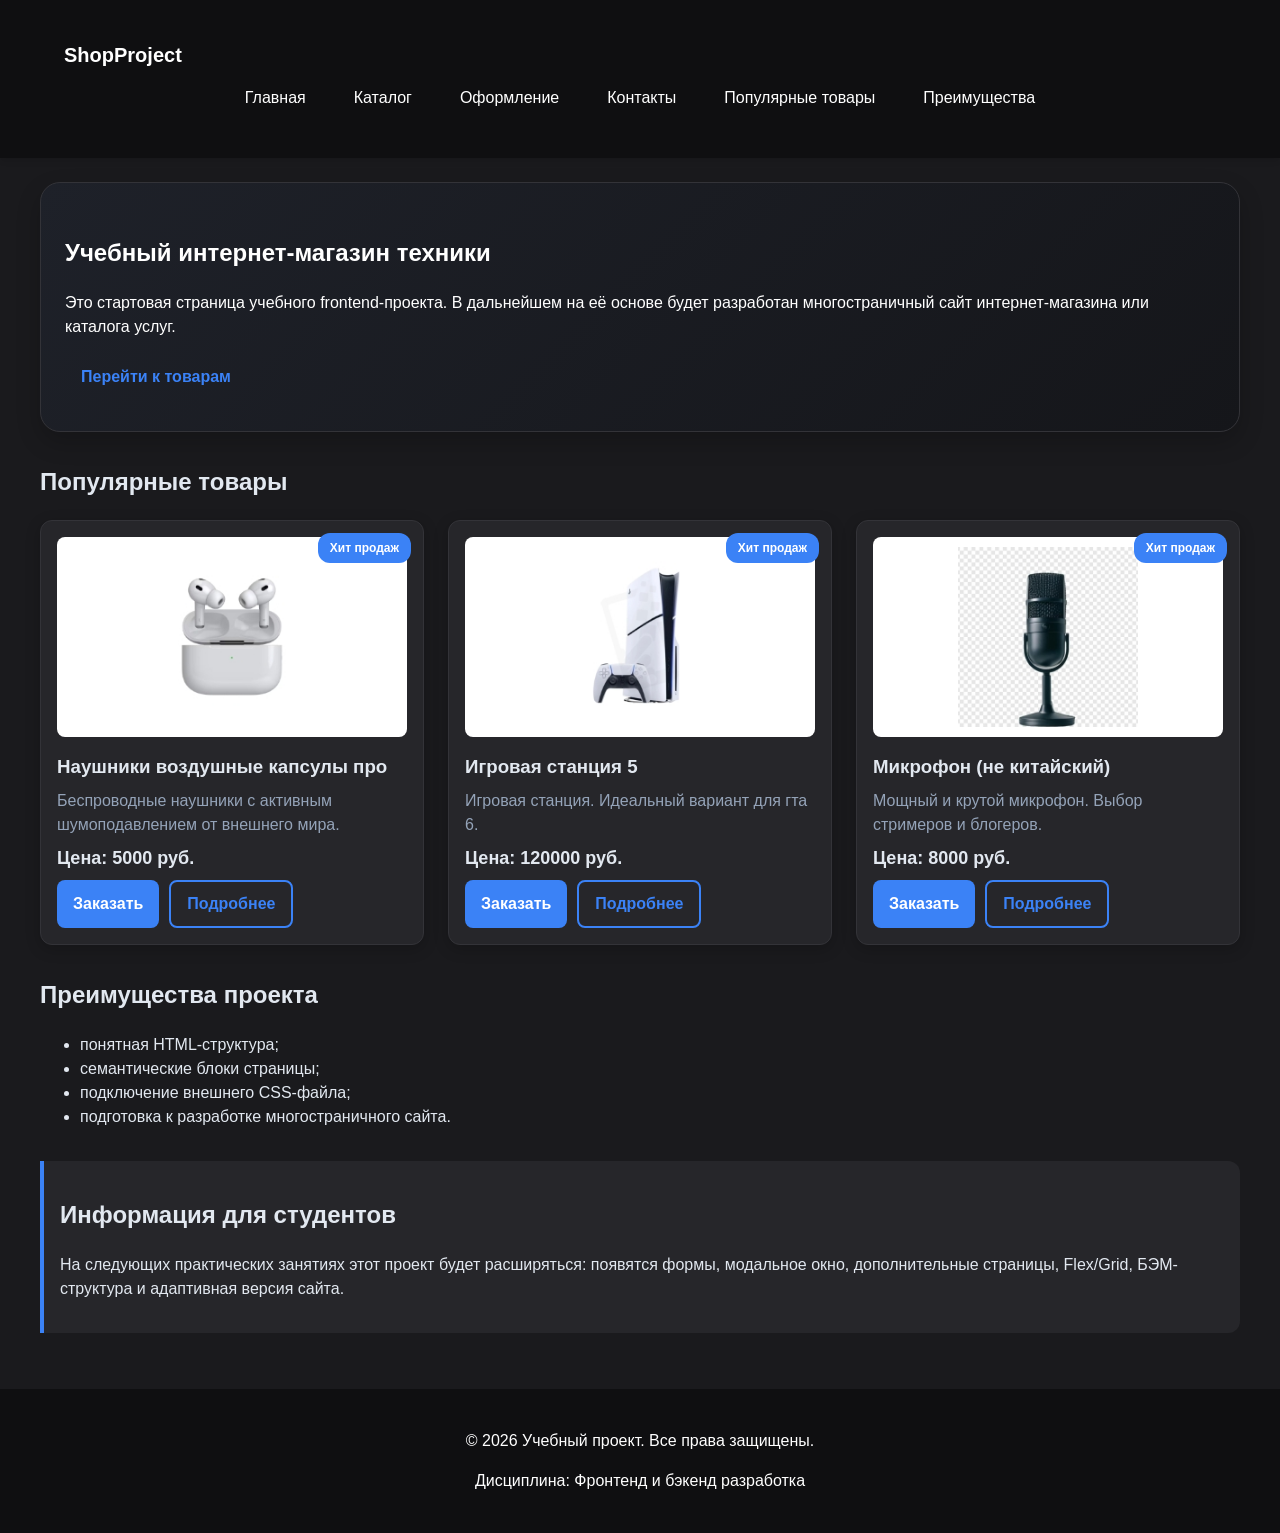
==== commit 87127cd3: "fix: prepare HTML CSS project for submission" ====
--- a/index.html
+++ b/index.html
@@ -19,24 +19,58 @@
             <ul class="site-nav__list">
                 <li class="site-nav__item"><a class="site-nav__link" href="index.html">Главная</a></li>
                 <li class="site-nav__item"><a class="site-nav__link" href="catalog.html">Каталог</a></li>
+                <li class="site-nav__item"><a class="site-nav__link" href="order.html">Оформление</a></li>
                 <li class="site-nav__item"><a class="site-nav__link" href="contacts.html">Контакты</a></li>
+                <li class="site-nav__item"><a class="site-nav__link" href="index.html#popular">Популярные товары</a></li>
                 <li class="site-nav__item"><a class="site-nav__link" href="index.html#advantages">Преимущества</a></li>
-                <li class="site-nav__item"><a class="site-nav__link" href="index.html#popular">Популярные товары</a></li>
-                <li class="site-nav__item"><a class="site-nav__link" href="index.html#contacts">Обратная связь</a></li>
             </ul>
         </nav>
     </div>
 </header>
-
 <main>
     <section class="hero">
-        <h1>Учебный интернет-магазин</h1>
+        <h1>Учебный интернет-магазин техники</h1>
         <p>
             Это стартовая страница учебного frontend-проекта.
             В дальнейшем на её основе будет разработан многостраничный сайт
             интернет-магазина или каталога услуг.
         </p>
         <a class="button" href="#popular">Перейти к товарам</a>
+    </section>
+    <section class="section" id="popular">
+        <h2>Популярные товары</h2>
+        <div class="products-grid">
+            <article class="product-card">
+                <img class="product-card__image" src="images/product-1.jpg" alt="Беспроводные наушники">
+                <span class="product-card__badge">Хит продаж</span>
+                <h3 class="product-card__title">Наушники воздушные капсулы про</h3>
+                <p class="product-card__description">Беспроводные наушники с активным шумоподавлением от внешнего мира.</p>
+                <p class="product-card__price">Цена: 5000 руб.</p>
+                <div style="margin-top: auto; display: flex; gap: 10px;">
+                    <button class="button button--primary product-card__button" type="button" data-product="Беспроводные наушники" style="margin-top: 0;">Заказать</button>
+                    <a class="button button--secondary" href="product.html">Подробнее</a>
+            </article>
+            <article class="product-card">
+                <img class="product-card__image" src="images/product-2.jpg" alt="Игровая станция 5">
+                <span class="product-card__badge">Хит продаж</span>
+                <h3 class="product-card__title">Игровая станция 5</h3>
+                <p class="product-card__description">Игровая станция. Идеальный вариант для гта 6.</p>
+                <p class="product-card__price">Цена: 120000 руб.</p>
+                <div style="margin-top: auto; display: flex; gap: 10px;">
+                    <button class="button button--primary product-card__button" type="button" data-product="Игровая станция 5" style="margin-top: 0;">Заказать</button>
+                    <a class="button button--secondary" href="product.html">Подробнее</a>
+            </article>
+            <article class="product-card">
+                <img class="product-card__image" src="images/product-3.jpg" alt="Микрофон">
+                <span class="product-card__badge">Хит продаж</span>
+                <h3 class="product-card__title">Микрофон (не китайский) </h3>
+                <p class="product-card__description">Мощный и крутой микрофон. Выбор стримеров и блогеров.</p>
+                <p class="product-card__price">Цена: 8000 руб.</p>
+                <div style="margin-top: auto; display: flex; gap: 10px;">
+                    <button class="button button--primary product-card__button" type="button" data-product="Микрофон" style="margin-top: 0;">Заказать</button>
+                    <a class="button button--secondary" href="product.html">Подробнее</a>
+            </article>
+        </div>
     </section>
     <section class="section" id="advantages">
         <h2>Преимущества проекта</h2>
@@ -47,29 +81,6 @@
             <li>подготовка к разработке многостраничного сайта.</li>
         </ul>
     </section>
-    <section class="section" id="popular">
-        <h2>Популярные товары</h2>
-        <div class="products-grid">
-            <article class="product-card">
-                <h3 class="product-card__title">Товар 1</h3>
-                <p class="product-card__description">Краткое описание учебного товара.</p>
-                <p class="product-card__price">Цена: 1000 руб.</p>
-                <button class="button product-card__button" type="button" data-product="Товар 1">Заказать</button>
-            </article>
-            <article class="product-card">
-                <h3 class="product-card__title">Товар 2</h3>
-                <p class="product-card__description">Краткое описание учебного товара.</p>
-                <p class="product-card__price">Цена: 1500 руб.</p>
-                <button class="button product-card__button" type="button" data-product="Товар 2">Заказать</button>
-            </article>
-            <article class="product-card">
-                <h3 class="product-card__title">Товар 3</h3>
-                <p class="product-card__description">Краткое описание учебного товара.</p>
-                <p class="product-card__price">Цена: 2000 руб.</p>
-                <button class="button product-card__button" type="button" data-product="Товар 3">Заказать</button>
-            </article>
-        </div>
-    </section>
     <aside class="aside-info">
         <h2>Информация для студентов</h2>
         <p>
@@ -79,12 +90,10 @@
         </p>
     </aside>
 </main>
-
 <footer id="contacts">
     <p>&copy; 2026 Учебный проект. Все права защищены.</p>
     <p>Дисциплина: Фронтенд и бэкенд разработка</p>
 </footer>
-
 <dialog class="order-dialog" id="order-dialog" aria-labelledby="order-dialog-title">
     <h2 class="order-dialog__title" id="order-dialog-title">Оформление заявки</h2>
     <form class="order-form" id="order-form" action="#" method="post" novalidate>
--- a/css/style.css
+++ b/css/style.css
@@ -1,82 +1,20 @@
-header,
-main,
-footer {
-    padding: var(--space-lg);
-}
-
-header { /* Оформляем шапку страницы. */
-    background-color: var(--color-surface);
-}
-
-footer { /* Оформляем подвал страницы. */
-    background-color: var(--color-surface);
-}
-
-.site-header {
-    background-color: var(--color-surface);
-}
-
-.site-header__inner {
-    max-width: var(--container-width);
-    margin: 0 auto;
-    padding: var(--space-lg);
-}
-
-.site-header__logo {
-    font-weight: 700;
-    color: var(--color-text);
-    text-decoration: none;
-}
-
-.site-nav__list {
-    display: flex;
-    flex-wrap: wrap;
-    justify-content: center;
-    align-items: center;
-    gap: var(--space-md);
-    padding: 0;
-    margin: var(--space-md) 0 0;
-    list-style: none;
-}
-
-.site-nav__link {
-    display: inline-block;
-    padding: var(--space-sm) var(--space-md);
-    color: var(--color-primary);
-    text-decoration: none;
-    border-radius: var(--radius-sm);
-}
-
-.site-nav__link:hover {
-    color: var(--color-white);
-    background-color: var(--color-primary);
-}
-
-.site-nav__link:focus-visible {
-    outline: 2px solid var(--color-primary);
-    outline-offset: 3px;
-}
-
-.site-nav__link--active {
-    color: var(--color-white);
-    background-color: var(--color-primary);
-}
-
 /* ===============================
    1. Переменные проекта
    =============================== */
-:root { /* Основные цвета проекта */
-    --color-bg: #ffffff;
-    --color-text: #222222;
-    --color-muted: #666666;
-    --color-primary: #0057b8;
-    --color-primary-dark: #003f86;
-    --color-border: #dddddd;
-    --color-surface: #f7f7f7;
-    --color-surface-accent: #eef5ff;
-    --color-danger: #b00020;
-    --color-success: #168a2f;
-    --color-success-bg: #eefaf0;
+
+:root {
+    /* Основные цвета проекта */
+    --color-bg: #1a1a1d; /* Темно-серый фон сайта */
+    --color-surface: #26262a; /* Цвет карточек (чуть светлее фона) */
+    --color-surface-accent: #0f0f11; /* Почти черная шапка и футер */
+    --color-text: #e2e8f0; /* Светло-серый, почти белый текст для хорошей читаемости */
+    --color-muted: #94a3b8; /* Приглушенный серый для второстепенного текста */
+    --color-primary: #3b82f6; /* Яркий синий акцент для кнопок и ссылок */
+    --color-primary-dark: #2563eb;
+    --color-border: #333338; /* Темные границы */
+    --color-danger: #ef4444;
+    --color-success: #10b981;
+    --color-success-bg: rgba(16, 185, 129, 0.1); /* Полупрозрачный фон для успешных сообщений */
     --color-white: #ffffff;
     /* Отступы */
     --space-xs: 4px;
@@ -85,11 +23,11 @@
     --space-lg: 24px;
     --space-xl: 32px;
     /* Скругления */
-    --radius-sm: 6px;
-    --radius-md: 8px;
-    --radius-lg: 12px;
+    --radius-sm: 8px;
+    --radius-md: 12px;
+    --radius-lg: 20px;
     /* Размеры */
-    --container-width: 1100px;
+    --container-width: 1200px;
 }
 
 /* ===============================
@@ -108,8 +46,81 @@
     background-color: var(--color-bg);
 }
 
-/* ===============================
-   3. Общие элементы интерфейса
+html {
+    scroll-behavior: smooth;
+    scroll-padding-top: 200px; /* Отступ для якорных ссылок при липкой шапке */
+}
+
+:target {
+    outline: 2px dashed var(--color-primary);
+    outline-offset: 4px;
+}
+
+/* ===============================
+   3. Шапка, Навигация и Подвал
+   =============================== */
+
+header,
+main,
+footer {
+    padding: var(--space-lg);
+}
+
+.site-header {
+    background-color: var(--color-surface-accent);
+    position: sticky;
+    top: 0;
+    z-index: 100;
+    box-shadow: 0 4px 6px -1px rgba(0, 0, 0, 0.1);
+}
+.site-header__inner {
+    max-width: var(--container-width);
+    margin: 0 auto;
+    padding: var(--space-md) var(--space-lg);
+}
+.site-header__logo {
+    font-weight: 700;
+    font-size: 20px;
+    color: var(--color-white);
+    text-decoration: none;
+}
+
+.site-nav__list {
+    display: flex;
+    flex-wrap: wrap;
+    justify-content: center;
+    align-items: center;
+    gap: var(--space-md);
+    padding: 0;
+    margin: var(--space-sm) 0 0;
+    list-style: none;
+}
+.site-nav__link {
+    display: inline-block;
+    padding: var(--space-sm) var(--space-md);
+    color: var(--color-white);
+    text-decoration: none;
+    border-radius: var(--radius-sm);
+    transition: background-color 0.2s ease;
+}
+.site-nav__link:hover,
+.site-nav__link--active {
+    color: var(--color-white);
+    background-color: var(--color-primary);
+}
+.site-nav__link:focus-visible {
+    outline: 2px solid var(--color-white);
+    outline-offset: 3px;
+}
+
+footer {
+    background-color: var(--color-surface-accent);
+    color: var(--color-white);
+    text-align: center;
+}
+
+/* ===============================
+   4. Общие элементы (Кнопки, Ссылки)
    =============================== */
 
 a {
@@ -125,12 +136,15 @@
 
 .button {
     display: inline-block;
-    padding: var(--space-sm) var(--space-md);
+    padding: 10px var(--space-md);
     border: none;
     border-radius: var(--radius-sm);
     font: inherit;
+    font-weight: 600;
     text-decoration: none;
+    text-align: center;
     cursor: pointer;
+    transition: background-color 0.2s ease, color 0.2s ease;
 }
 .button--primary {
     color: var(--color-white);
@@ -142,7 +156,7 @@
 .button--secondary {
     color: var(--color-primary);
     background-color: transparent;
-    border: 1px solid var(--color-primary);
+    border: 2px solid var(--color-primary);
 }
 .button--secondary:hover {
     color: var(--color-white);
@@ -157,7 +171,51 @@
     opacity: 0.6;
     cursor: not-allowed;
 }
-
+.button-up {
+    position: fixed;
+    bottom: 30px;
+    right: 30px;
+    background-color: var(--color-primary);
+    color: var(--color-white);
+    padding: 12px 20px;
+    border-radius: var(--radius-lg);
+    text-decoration: none;
+    font-weight: bold;
+    box-shadow: 0 4px 10px rgba(0,0,0,0.2);
+    z-index: 999;
+    transition: background-color 0.2s ease, transform 0.2s ease;
+}
+.button-up:hover {
+    background-color: var(--color-primary-dark);
+    color: var(--color-white);
+    transform: translateY(-2px);
+}
+
+/* ===============================
+   5. Карточки, Сетки и Раскладка
+   =============================== */
+
+.hero {
+    max-width: var(--container-width);
+    margin: 0 auto var(--space-xl);
+    padding: var(--space-xl) var(--space-lg);
+    /* Мягкий градиент в темных тонах */
+    background: linear-gradient(135deg, #1e2129 0%, #15161a 100%);
+    color: var(--color-white);
+    border-radius: var(--radius-lg);
+    box-shadow: 0 10px 25px rgba(0,0,0,0.2); /* Тень сделана чуть насыщеннее для темного фона */
+    border: 1px solid var(--color-border); /* Добавляем тонкую рамку для четкости */
+}
+
+.section {
+    max-width: var(--container-width);
+    margin: 0 auto var(--space-xl);
+}
+.section h2 {
+    margin-top: 0;
+}
+
+/* Каталог */
 .catalog-layout {
     max-width: var(--container-width);
     margin: 0 auto var(--space-xl);
@@ -172,135 +230,205 @@
     border: 1px solid var(--color-border);
     border-radius: var(--radius-md);
     background-color: var(--color-surface);
+    position: sticky;
+    top: 120px; /* Липкий фильтр */
 }
 .catalog-products {
     grid-area: products;
 }
 
-/* ===============================
-   4. Компоненты страницы
-   =============================== */
-
-.hero {
-    max-width: var(--container-width);
-    margin: 0 auto var(--space-xl);
-    padding: var(--space-xl) var(--space-lg);
-    background-color: var(--color-surface-accent);
-    border-radius: var(--radius-lg);
-}
-
-.section {
-    max-width: var(--container-width);
-    margin: 0 auto var(--space-xl);
-}
-
-.section h2 {
-    margin-top: 0;
-}
-
-.product-card {
-    display: flex;
-    flex-direction: column;
-    gap: var(--space-sm);
-    padding: var(--space-md);
-    border: 1px solid var(--color-border);
-    border-radius: var(--radius-md);
-    background-color: var(--color-bg);
-}
-.product-card:hover {
-    border-color: var(--color-primary);
-}
-.product-card--featured {
-    border-color: var(--color-primary);
-}
-.product-card--discount {
-    border-color: var(--color-danger);
-}
-.product-card__title {
-    margin: 0;
-    color: var(--color-text);
-}
-.product-card__description {
-    margin: 0;
-    color: var(--color-muted);
-}
-.product-card__price {
-    margin: 0;
-    font-weight: 700;
-}
-.product-card--discount .product-card__price {
-    color: var(--color-danger);
-}
-.product-card__button {
-    margin-top: auto;
-    align-self: flex-start;
-}
-
-.aside-info { /* Дополнительный информационный блок. */
-    max-width: var(--container-width);
-    margin: 0 auto var(--space-xl);
-    padding: var(--space-md);
-    border-left: 4px solid var(--color-primary);
-    background-color: var(--color-surface);
-}
-
+/* Сетка карточек товаров */
 .products-grid {
     display: grid;
     grid-template-columns: repeat(3, 1fr);
     gap: var(--space-lg);
 }
-
-/* ===============================
-   5. Форма и модальное окно
-   =============================== */
+@media (max-width: 900px) {
+    .products-grid { grid-template-columns: repeat(2, 1fr); }
+}
+@media (max-width: 600px) {
+    .products-grid { grid-template-columns: 1fr; }
+}
+
+/* Оформление карточки товара */
+.product-card {
+    position: relative;
+    display: flex;
+    flex-direction: column;
+    gap: var(--space-sm);
+    padding: var(--space-md);
+    background-color: var(--color-surface);
+    border-radius: var(--radius-md);
+    box-shadow: 0 4px 15px rgba(0, 0, 0, 0.2); /* Более глубокая тень для темной темы */
+    transition: transform 0.2s ease, box-shadow 0.2s ease;
+    overflow: hidden;
+    border: 1px solid var(--color-border); /* Тонкая граница для отделения от фона */
+}
+.product-card:hover {
+    transform: translateY(-4px);
+    box-shadow: 0 10px 25px rgba(0, 0, 0, 0.4); /* Усиленная тень при наведении */
+}
+.product-card__image {
+    width: 100%;
+    height: 200px;
+    object-fit: contain; /* Картинка теперь будет помещаться целиком, без обрезки */
+    background-color: #ffffff; /* Делаем аккуратный белый фон под фото */
+    padding: 10px; /* Добавляем небольшие поля, чтобы фото "дышало" */
+    border-radius: var(--radius-sm);
+    margin-bottom: var(--space-sm);
+}
+.product-card__title {
+    margin: 0;
+    color: var(--color-text);
+}
+.product-card__description {
+    margin: 0;
+    color: var(--color-muted);
+}
+.product-card__price {
+    margin: 0;
+    font-size: 18px;
+    font-weight: 700;
+}
+.product-card--discount .product-card__price {
+    color: var(--color-danger);
+}
+
+/* Бейджи */
+.product-card__badge {
+    position: absolute;
+    top: 12px;
+    right: 12px;
+    padding: 6px 12px;
+    color: var(--color-white);
+    background-color: var(--color-primary);
+    border-radius: var(--radius-md);
+    font-size: 12px;
+    font-weight: bold;
+    z-index: 10;
+}
+.product-card--discount .product-card__badge {
+    background-color: var(--color-danger);
+}
+
+/* Сетка для детальной страницы товара */
+.product-layout {
+    display: grid;
+    grid-template-columns: 1fr 1fr;
+    gap: var(--space-xl);
+    align-items: start;
+}
+@media (max-width: 768px) {
+    .product-layout { grid-template-columns: 1fr; }
+}
+
+.review-card {
+    background-color: var(--color-surface);
+    padding: var(--space-md);
+    border-radius: var(--radius-md);
+    margin-bottom: var(--space-md);
+    border-left: 4px solid var(--color-success);
+    box-shadow: 0 2px 4px rgba(0,0,0,0.02);
+}
+
+.aside-info {
+    max-width: var(--container-width);
+    margin: 0 auto var(--space-xl);
+    padding: var(--space-md);
+    border-left: 4px solid var(--color-primary);
+    background-color: var(--color-surface);
+    border-radius: 0 var(--radius-md) var(--radius-md) 0;
+}
+
+.breadcrumbs {
+    max-width: var(--container-width);
+    margin: 0 auto var(--space-md);
+    font-size: 14px;
+    color: var(--color-muted);
+}
+.breadcrumbs__link { color: var(--color-primary); text-decoration: none; }
+.breadcrumbs__link:hover { text-decoration: underline; }
+.breadcrumbs__current::before { content: " / "; color: var(--color-muted); }
+.breadcrumbs span::before { content: " / "; color: var(--color-muted); }
+
+/* ===============================
+   6. Таблицы и Формы
+   =============================== */
+
+.product-table {
+    width: 100%;
+    border-collapse: collapse;
+    margin: var(--space-md) 0;
+    background-color: var(--color-surface);
+}
+.product-table caption {
+    font-weight: 700;
+    margin-bottom: var(--space-sm);
+    text-align: left;
+    font-size: 18px;
+}
+.product-table th,
+.product-table td {
+    padding: 12px;
+    border: 1px solid var(--color-border);
+    text-align: left;
+}
+.product-table th {
+    background-color: var(--color-bg);
+    color: var(--color-muted);
+}
 
 .order-dialog {
     width: min(100% - 32px, 560px);
     padding: var(--space-lg);
-    border: none;
     border-radius: var(--radius-lg);
+    box-shadow: 0 20px 25px -5px rgba(0, 0, 0, 0.5), 0 10px 10px -5px rgba(0, 0, 0, 0.3);
+    /* ВОТ ЭТИ ТРИ СТРОЧКИ КРАСЯТ ФОРМУ В ТЕМНЫЙ: */
+    border: 1px solid var(--color-border);
+    background-color: var(--color-surface);
+    color: var(--color-text);
 }
 .order-dialog::backdrop {
-    background-color: rgba(0, 0, 0, 0.5);
-}
-.order-dialog__title {
-    margin-top: 0;
-}
-
-.order-form__field {
-    margin-bottom: var(--space-md);
-}
+    background-color: rgba(15, 23, 42, 0.8); /* Темный фон позади модалки */
+}
+.order-dialog__title { margin-top: 0; }
+
+.order-form__field { margin-bottom: var(--space-md); }
 .order-form__label {
     display: block;
     margin-bottom: var(--space-xs);
+    font-weight: 600;
 }
 .order-form__input,
 .order-form__select,
 .order-form__textarea {
     width: 100%;
-    padding: 10px 12px;
+    padding: 12px;
     border: 1px solid var(--color-border);
     border-radius: var(--radius-sm);
     font: inherit;
+    background-color: var(--color-bg);
+    /* ВОТ ЭТА СТРОЧКА ДЕЛАЕТ ТЕКСТ В ПОЛЯХ СВЕТЛЫМ: */
+    color: var(--color-text);
+    transition: border-color 0.2s ease;
 }
 .order-form__input:hover,
 .order-form__select:hover,
 .order-form__textarea:hover {
     border-color: var(--color-primary);
 }
-.form-field input[type="checkbox"] {
-    width: auto;
-}
-.form-field small {
-    display: block;
-    margin-top: var(--space-xs);
-    color: var(--color-muted);
-}
 .order-form__input:focus-visible,
 .order-form__select:focus-visible,
 .order-form__textarea:focus-visible {
     outline: 2px solid var(--color-primary);
-    outline-offset: 3px;
+    outline-offset: -1px;
+    border-color: var(--color-primary);
+}
+.order-form__field--checkbox input[type="checkbox"] { width: auto; }
+.order-form__field small {
+    display: block;
+    margin-top: var(--space-xs);
+    color: var(--color-muted);
 }
 .order-form__actions {
     display: flex;
@@ -308,11 +436,9 @@
     margin-top: var(--space-lg);
 }
 
-[aria-invalid="true"] {
-    border-color: var(--color-danger);
-}
-
-.form-actions { /* Кнопки формы. */
+[aria-invalid="true"] { border-color: var(--color-danger); }
+
+.form-actions {
     display: flex;
     gap: 12px;
     margin-top: 20px;
@@ -324,55 +450,18 @@
     padding: var(--space-md);
     border-left: 4px solid var(--color-success);
     background-color: var(--color-success-bg);
-}
-
-.breadcrumbs {
-    max-width: var(--container-width);
-    margin: 0 auto var(--space-md);
-    font-size: 14px;
-    color: var(--color-muted);
-}
-.breadcrumbs__link {
-    color: var(--color-primary);
-}
-.breadcrumbs__current::before {
-    content: " / ";
-    color: var(--color-muted);
-}
-.breadcrumbs a {
-    color: var(--color-primary);
-}
-.breadcrumbs span::before {
-    content: " / ";
-    color: var(--color-muted);
-}
-
-html {
-    scroll-behavior: smooth;
-}
-
-:target {
-    outline: 2px dashed var(--color-primary);
-    outline-offset: 4px;
-}
-
-.filters-form {
-    display: grid;
-    gap: var(--space-md);
-}
+    border-radius: 0 var(--radius-md) var(--radius-md) 0;
+}
+
+.filters-form { display: grid; gap: var(--space-md); }
 .filters-form fieldset {
     margin: 0;
     padding: var(--space-md);
     border: 1px solid var(--color-border);
     border-radius: var(--radius-sm);
 }
-.filters-form legend {
-    font-weight: 700;
-}
-.filters-form label {
-    display: block;
-    margin-bottom: var(--space-sm);
-}
+.filters-form legend { font-weight: 700; }
+.filters-form label { display: block; margin-bottom: var(--space-sm); }
 .filters-form input[type="number"] {
     width: 100%;
     padding: 8px 10px;
